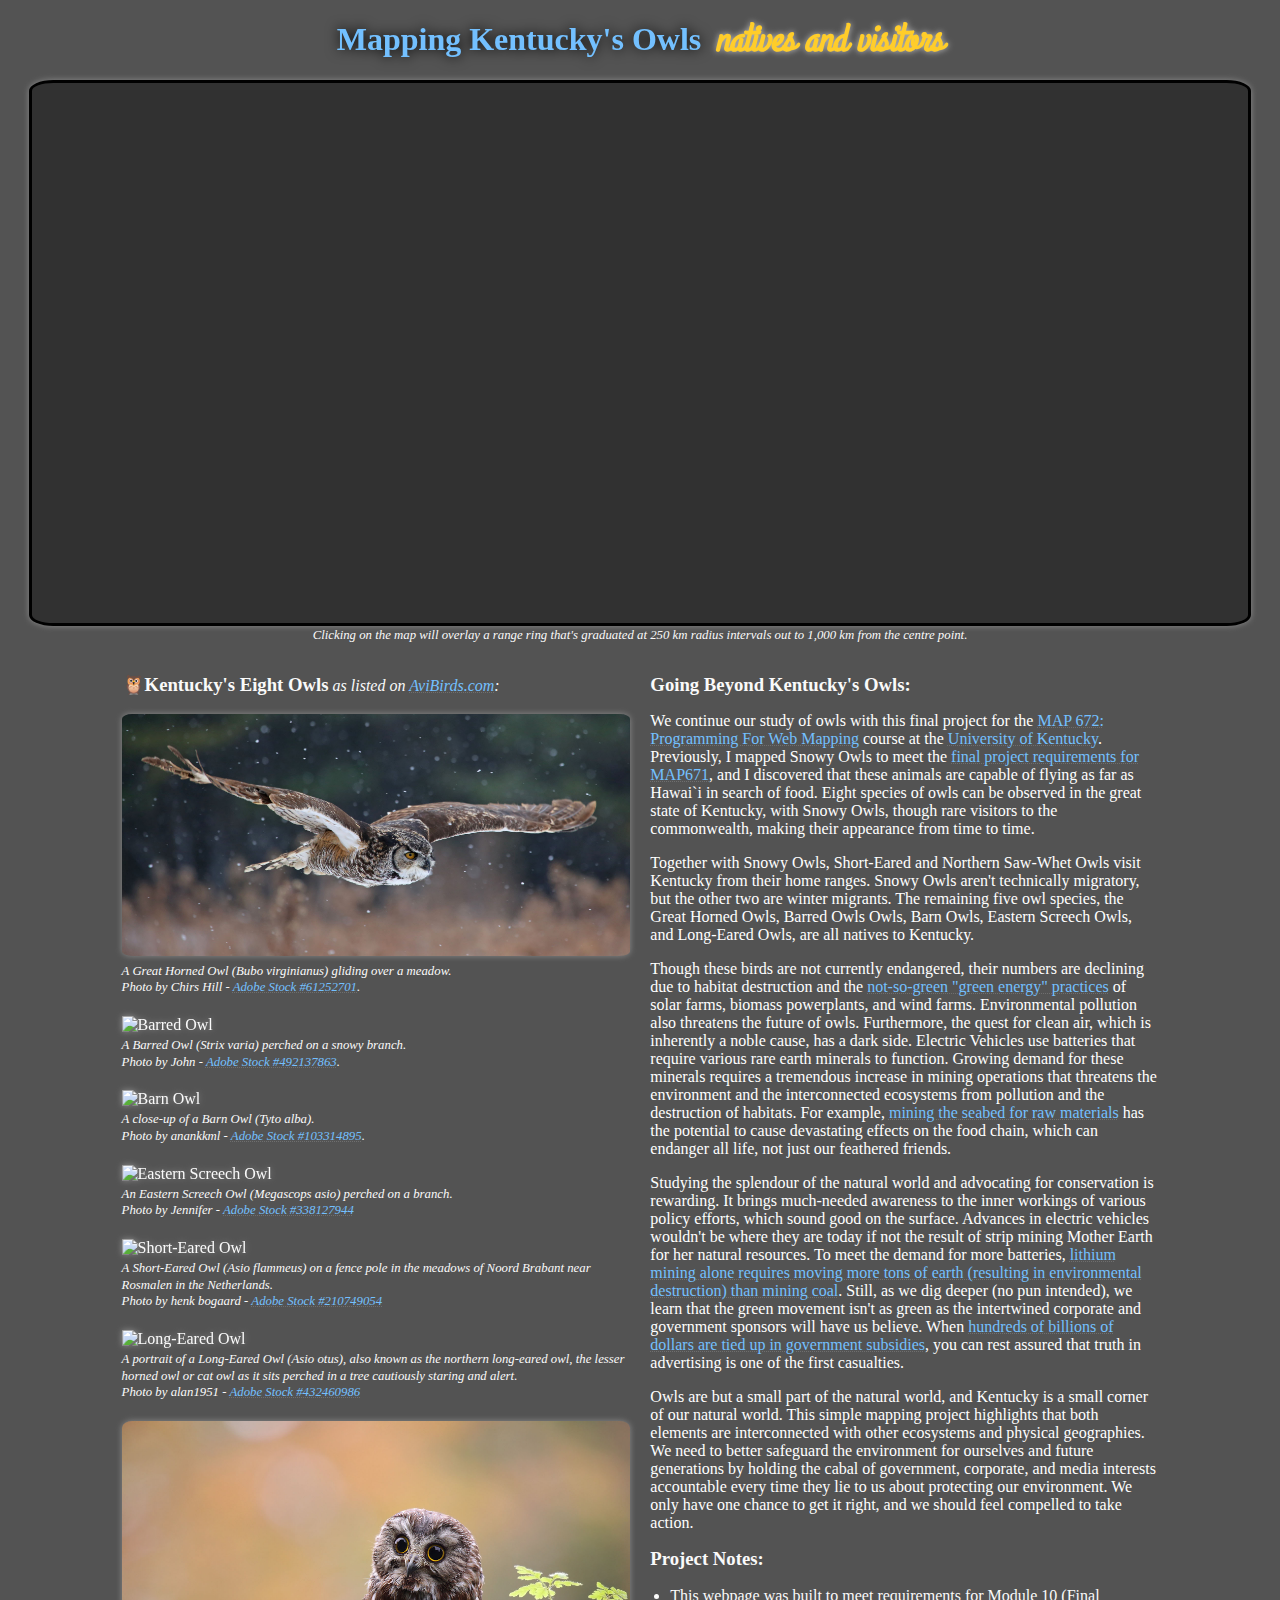
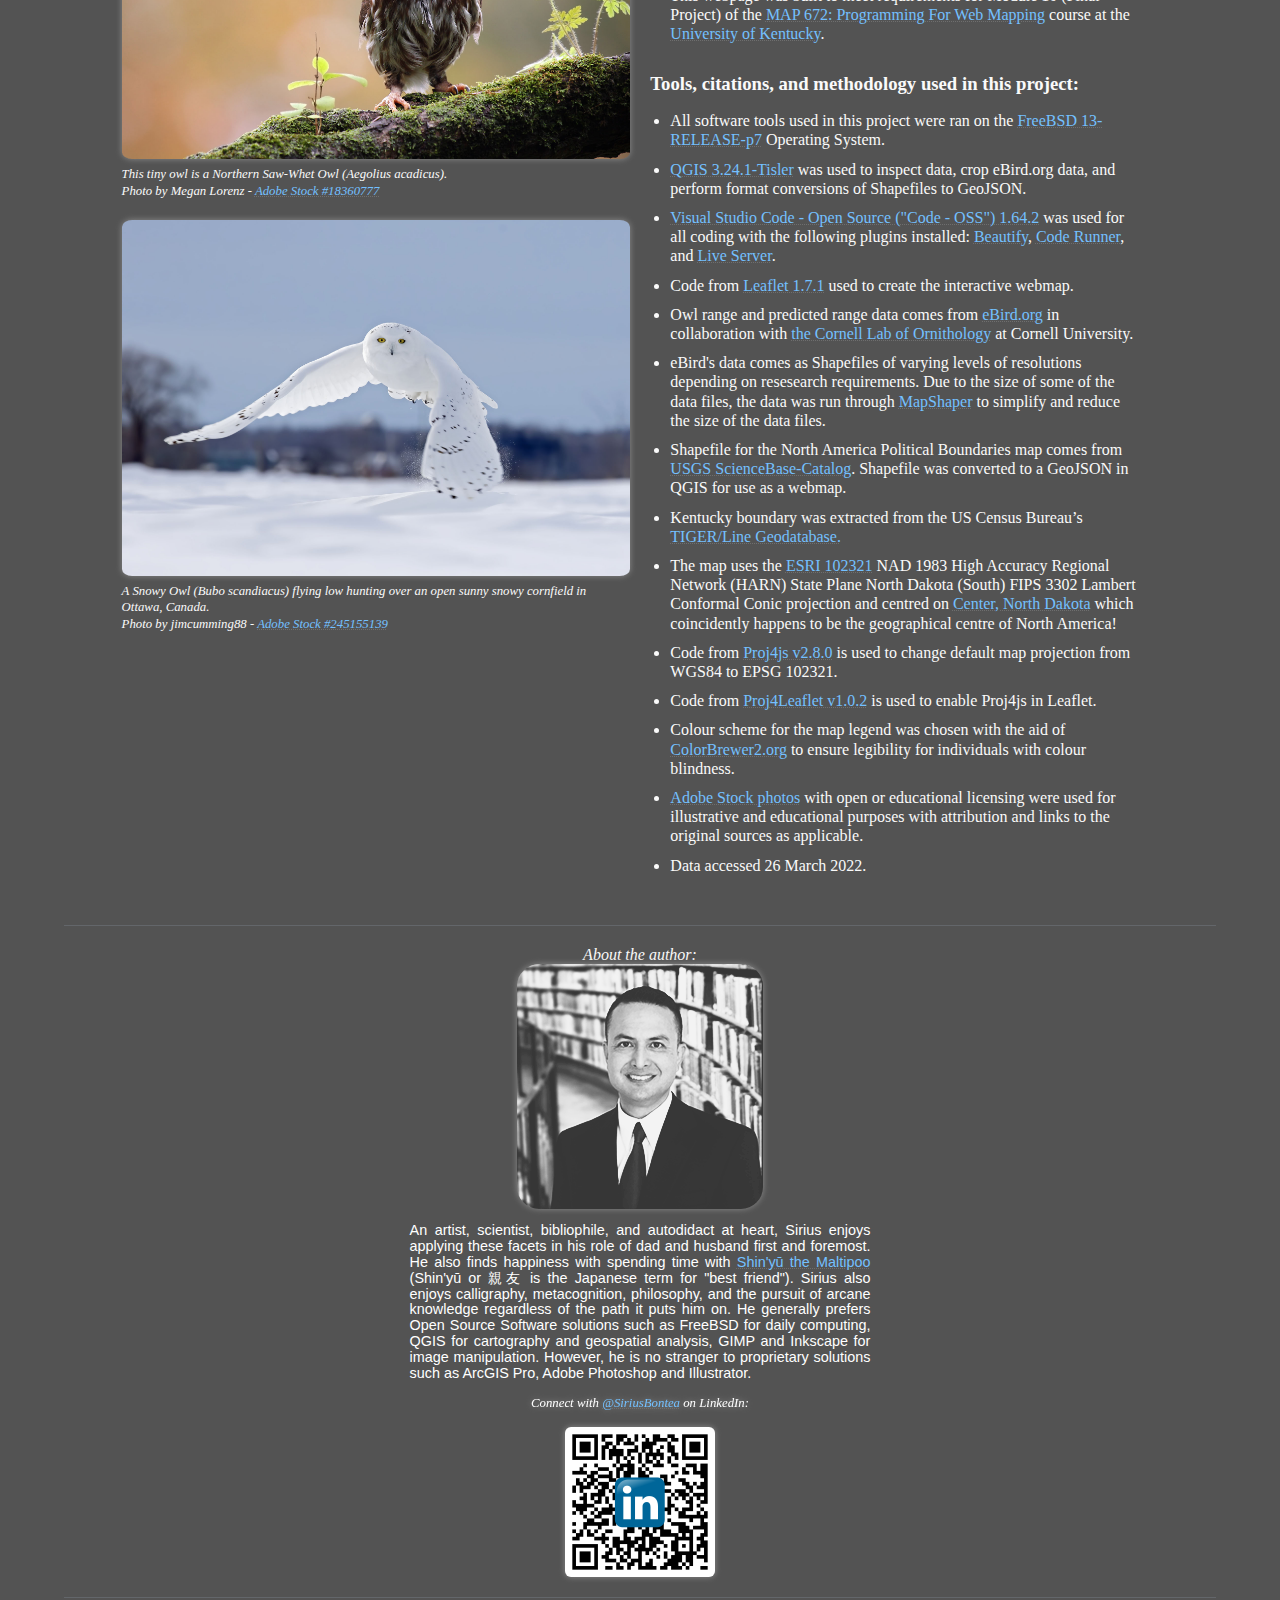
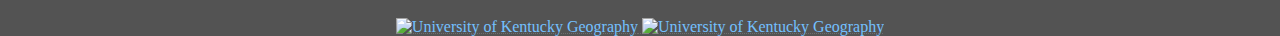
==== index.html @ 5281f0c4 "added photo attribution and captions" ====
<!DOCTYPE html>
<html>

<head>
  <meta charset=utf-8 />
  <title>Mapping Kentucky's Owls</title>
  <meta name='viewport' content='initial-scale=1,maximum-scale=1,user-scalable=no' />
  <link rel='icon' href='https://newmapsplus.github.io/favicon.ico' type='image/x-icon'>
  <link rel="stylesheet" href="https://cdnjs.cloudflare.com/ajax/libs/normalize/8.0.0/normalize.css">
  <!-- Leaflet v1.7.1 style sheet: -->
  <link rel="stylesheet" href="https://unpkg.com/leaflet@1.7.1/dist/leaflet.css"
    integrity="sha512-xodZBNTC5n17Xt2atTPuE1HxjVMSvLVW9ocqUKLsCC5CXdbqCmblAshOMAS6/keqq/sMZMZ19scR4PsZChSR7A=="
    crossorigin="" />
  <!-- Custom fonts: -->
  <link rel="preconnect" href="https://fonts.googleapis.com">
  <link rel="preconnect" href="https://fonts.gstatic.com" crossorigin>
  <link href="https://fonts.googleapis.com/css2?family=Grand+Hotel&display=swap" rel="stylesheet">
  <link href="https://fonts.googleapis.com/css?family=Lato:300,400,700" rel="stylesheet">
  <link rel="stylesheet" href="/css/montserrat.css">
  <!-- CSS for this page: -->
  <link href="site-data/site.css" rel="stylesheet">
  <style>
    /* CSS overrides go in here */
    .leaflet-control-layers {
      width: 170px;
      background: rgb(0, 0, 0);
      opacity: .8;
      text-align: left;
      border-radius: 9%;
    }
  </style>
</head>

<body>

  <header class="center">
    <h1>Mapping Kentucky's Owls</h1>
    <h2>natives and visitors</h2>
  </header>
  <div id='map' class="center"></div><br>
  <div class="center-linkbox">Clicking on the map will overlay a range ring that's graduated at 250 km radius intervals
    out to 1,000 km from the centre point.</div>
  <section>
    <footer>
      <div class="row">
        <div class="first-column">
          <h3>🦉Kentucky's Eight Owls</h3>
          <h4>as listed on <a href="https://avibirds.com/owls-of-kentucky/">AviBirds.com</a>:</h4>
          <br><br>
          <img class="max-image-width" src="images/GreatHornedOwlAdobeStock_61252701.jpeg" title="Great Horned Owl">
          <div class="linkbox">
            A Great Horned Owl (Bubo virginianus) gliding over a meadow. <br>Photo by Chirs Hill - <a href="https://stock.adobe.com/uk/images/gliding-great-horned-owl/61252701">Adobe Stock #61252701</a>.
          </div>
          <img class="max-image-width" src="images/BarredOwlAdobeStock_492137863.jpeg" title="Barred Owl">
          <div class="linkbox">
            A Barred Owl (Strix varia) perched on a snowy branch. <br>Photo by John - <a href="https://stock.adobe.com/uk/images/barred-owl-snowy-perch/492137863">Adobe Stock #492137863</a>.
          </div>
          <img class="max-image-width" src="images/BarnOwlAdobeStock_103314895.jpeg" title="Barn Owl">
          <div class="linkbox">
            A close-up of a Barn Owl (Tyto alba). <br>Photo by anankkml - <a href="https://stock.adobe.com/uk/images/common-barn-owl-tyto-albahead-close-up/103314895">Adobe Stock #103314895</a>.
          </div>
          <img class="max-image-width" src="images/EasternScreechOwlAdobeStock_338127944.jpeg"
            title="Eastern Screech Owl">
          <div class="linkbox">
            An Eastern Screech Owl (Megascops asio) perched on a branch. <br>Photo by Jennifer - <a href="https://stock.adobe.com/uk/images/an-eastern-gray-screech-owl-perched-on-a-branch/338127944">Adobe Stock #338127944</a>
          </div>
          <img class="max-image-width" src="images/ShortEaredOwlAdobeStock_210749054.jpeg" title="Short-Eared Owl">
          <div class="linkbox">
            A Short-Eared Owl (Asio flammeus) on a fence pole in the meadows of Noord Brabant near Rosmalen in the Netherlands. <br>Photo by henk bogaard - <a href="https://stock.adobe.com/uk/images/short-eared-owl-on-a-pole-in-the-meadows-of-noord-brabant-near-rosmalen-in-the-netherlands/210749054">Adobe Stock #210749054</a>
          </div>
          <img class="max-image-width" src="images/LongEaredOwlAdobeStock_432460986.jpeg" title="Long-Eared Owl">
          <div class="linkbox">
            A portrait of a Long-Eared Owl (Asio otus), also known as the northern long-eared owl, the lesser horned owl or cat owl as it sits perched in a tree cautiously staring and alert.<br>Photo by alan1951 - <a href="https://stock.adobe.com/uk/images/a-portrait-of-a-long-eared-owl-asio-otus-also-known-as-the-northern-long-eared-owl-the-lesser-horned-owl-or-cat-owl-as-it-sits-perched-in-a-tree-cautiously-staring-and-alert/432460986">Adobe Stock #432460986</a>
          </div>
          <img class="max-image-width" src="images/NorthernSawWhetOwlAdobeStock_18360777.jpeg"
            title="Northern Saw-Whet Owl">
          <div class="linkbox">
            This tiny owl is a Northern Saw-Whet Owl (Aegolius acadicus). <br>Photo by Megan Lorenz - <a href="https://stock.adobe.com/uk/images/tiny-owl/18360777">Adobe Stock #18360777</a>
          </div>
          <img class="max-image-width" src="images/SnowyOwlAdobeStock_245155139.jpeg" title="Snowy Owl">
          <div class="linkbox">
            A Snowy Owl (Bubo scandiacus) flying low hunting over an open sunny snowy cornfield in Ottawa, Canada. <br>Photo by jimcumming88 - <a href="https://stock.adobe.com/uk/images/snowy-owl-flying-low-hunting-over-an-open-sunny-snowy-cornfield-in-ottawa-canada/245155139">Adobe Stock #245155139</a>
          </div>
        </div>
        <div class="column">
          <h3>Going Beyond Kentucky's Owls:</h3>
          <p>We continue our study of owls with this final project for the <a
              href="https://newmapsplus.github.io/map672/syllabus/">MAP 672: Programming For Web
              Mapping</a>
            course at the
            <a href="https://newmapsplus.as.uky.edu/">University of Kentucky</a>. Previously, I mapped Snowy Owls to
            meet
            the <a href="https://siriusbontea.github.io/snowy-owls/index.html">final project requirements for
              MAP671</a>, and I discovered that these animals are capable of flying as far as Hawai`i in search of
            food. Eight species of owls can be observed in the great state of Kentucky, with Snowy Owls, though rare
            visitors to the commonwealth, making their appearance from time to time.</p>
          <p>Together with Snowy Owls, Short-Eared and Northern Saw-Whet Owls visit Kentucky from their home ranges.
            Snowy Owls aren't technically migratory, but the other two are winter migrants. The remaining five owl
            species, the Great Horned Owls, Barred Owls Owls, Barn Owls, Eastern Screech Owls, and Long-Eared Owls, are
            all natives to Kentucky.</p>
          <p>Though these birds are not currently endangered, their numbers are declining due to habitat destruction and
            the <a href="https://siriusbontea.github.io/electrical-power/index.html">not-so-green "green energy"
              practices</a> of solar farms, biomass
            powerplants, and wind farms. Environmental pollution also threatens the future of owls. Furthermore, the
            quest for clean air, which is inherently a noble cause, has a dark side. Electric Vehicles use batteries
            that require various rare earth minerals to function. Growing demand for these minerals requires a
            tremendous increase in mining operations that threatens the environment and the interconnected ecosystems
            from pollution and the destruction of habitats. For example, <a
              href="https://therevelator.org/ev-batteries-seabed-mining/">mining the seabed for raw materials</a> has
            the potential to cause devastating effects on the food chain, which can endanger all life, not just our
            feathered friends.</p>
          <p>Studying the splendour of the natural world and advocating for conservation is rewarding. It brings
            much-needed awareness to the inner workings of various policy efforts, which sound good on the surface.
            Advances in electric vehicles wouldn't be where they are today if not the result of strip mining Mother
            Earth for her natural resources. To meet the demand for more batteries, <a
              href="https://usa.streetsblog.org/2021/02/09/lithium-mining-and-the-hidden-environmental-costs-of-evs/">lithium
              mining alone requires moving more tons of earth (resulting in environmental destruction) than mining
              coal</a>. Still, as we dig deeper (no pun intended), we learn that the green movement isn't as green as
            the intertwined corporate and government sponsors will have us believe. When <a
              href="https://www.americaspower.org/its-time-to-end-subsidies-for-renewable-energy/">hundreds of billions
              of dollars are tied up in government subsidies</a>, you can rest assured that truth in advertising is one
            of the first casualties.</p>
          <p>Owls are but a small part of the natural world, and Kentucky is a small corner of our natural world. This
            simple mapping project highlights that both elements are interconnected with other ecosystems and physical
            geographies. We need to better safeguard the environment for ourselves and future generations by holding the
            cabal of government, corporate, and media interests accountable every time they lie to us about protecting
            our environment. We only have one chance to get it right, and we should feel compelled to take action.</p>
          <h3>Project Notes:</h3>
          <ul>
            <li>This webpage was built to meet requirements for Module 10 (Final Project) of the <a
                href="https://newmapsplus.github.io/map672/syllabus/">MAP 672: Programming For Web
                Mapping</a>
              course at the
              <a href="https://newmapsplus.as.uky.edu/">University of Kentucky</a>.
            </li>
          </ul>
          <h3>Tools, citations, and methodology used in this project:</h3>
          <ul>

            <li>All software tools used in this project were ran on the <a
                href="https://freebsdfoundation.org/freebsd-project/what-is-freebsd/">FreeBSD
                13-RELEASE-p7</a>
              Operating
              System.
            </li>

            <li><a href="https://www.qgis.org/en/site/forusers/alldownloads.html#freebsd">QGIS 3.24.1-Tisler</a> was
              used
              to inspect data, crop eBird.org data, and perform format conversions of Shapefiles to GeoJSON.</li>

            <li><a href="https://github.com/microsoft/vscodeVisual">Visual Studio Code - Open Source ("Code
                - OSS")
                1.64.2</a> was used for all coding with the following plugins installed: <a
                href="https://beautifier.io/">Beautify</a>, <a
                href="https://github.com/formulahendry/vscode-code-runner">Code
                Runner</a>, and <a href="https://github.com/ritwickdey/vscode-live-server">Live
                Server</a>.
            <li>Code from <a href="https://leafletjs.com/SlavaUkraini/">Leaflet 1.7.1</a> used to create
              the interactive webmap.</li>
            <li>Owl range and predicted range data comes from <a
                href="https://ebird.org/science/status-and-trends/download-data">eBird.org</a> in collaboration with <a
                href="https://www.birds.cornell.edu/home/">the Cornell Lab of Ornithology</a> at Cornell University.
            </li>
            <li>eBird's data comes as Shapefiles of varying levels of resolutions depending on resesearch requirements.
              Due to the size of some of the data files, the data was run through <a
                href="https://mapshaper.org/">MapShaper</a> to simplify and reduce the size of the data files.</li>
            <li>Shapefile for the North America Political Boundaries map comes from <a
                href="https://www.sciencebase.gov/catalog/item/4fb555ebe4b04cb937751db9">USGS ScienceBase-Catalog</a>.
              Shapefile was converted to a GeoJSON in QGIS for use as a webmap.</li>
            <li>Kentucky boundary was extracted from the US Census Bureau’s <a
                href="https://www.census.gov/geographies/mapping-files/time-series/geo/cartographic-boundary.html">TIGER/Line
                Geodatabase.</a></li>
            <li>The map uses the <a href="https://epsg.io/102321">ESRI 102321</a> NAD 1983 High Accuracy Regional
              Network (HARN) State Plane North Dakota (South) FIPS 3302 Lambert Conformal Conic projection and centred
              on <a href="https://en.wikipedia.org/wiki/Center%2C_North_Dakota">Center, North Dakota</a> which
              coincidently happens to be the geographical centre of North America!</li>
            <!-- <li>Code from <a href="http://code.jquery.com/">jQuery 3.6.0</a> is front loaded to enable
            effects in
            Leaflet.
          </li> -->
            <li>Code from <a href="https://cdnjs.com/libraries/proj4js/2.8.0/">Proj4js v2.8.0</a> is used to change
              default map projection from WGS84 to EPSG 102321.</li>
            <li>Code from <a href="https://cdnjs.com/libraries/proj4leaflet/">Proj4Leaflet v1.0.2</a> is used to enable
              Proj4js in Leaflet.</li>
            <li>Colour scheme for the map legend was chosen with the aid of <a
                href="https://colorbrewer2.org/#type=sequential&scheme=YlGnBu&n=7">ColorBrewer2.org</a> to ensure
              legibility for individuals with colour blindness.</li>
            <li><a href="https://stock.adobe.com/uk/search/images?k=owls">Adobe Stock photos</a> with open or educational licensing
              were used for illustrative and educational purposes with attribution and links to the
              original sources as applicable.</li>

            <li>Data accessed 26 March 2022.</li>
        </div>
      </div>
  </section>
  <footer>

    <hr>

    <h4 class="center">About the author:</h4>
    <img id="avatar" class="center" src="site-data/graphics/profile_pic_bw.png">
    <p id="bio">
      An artist, scientist, bibliophile, and autodidact at heart, Sirius enjoys applying these
      facets in his role of dad and husband first and foremost. He also finds happiness with
      spending time with <a>Shin'yū the Maltipoo<span><img src="site-data/graphics/shin-yu.jpg"
            alt="Fluffy Little Dog"></span></a>
      (Shin'yū or 親友 is the Japanese term for "best friend"). Sirius also enjoys calligraphy,
      metacognition, philosophy, and the pursuit of arcane knowledge regardless of the path it
      puts him on. He generally prefers Open Source Software solutions such as FreeBSD for daily
      computing, QGIS for cartography and geospatial analysis, GIMP and Inkscape for image
      manipulation. However, he is no stranger to proprietary solutions such as ArcGIS Pro, Adobe
      Photoshop and Illustrator.
    </p>
    <p id="linkedin"><i>Connect with <a href="https://www.linkedin.com/in/siriusbontea/">@SiriusBontea</a>
        on LinkedIn:</i>
      <br>
    </p>
    <p><a href="https://www.linkedin.com/in/siriusbontea/"><img
          src="site-data/graphics/SiriusBonteaLinkedInQRcode150px.png" alt="Sirius T. Bontea @ LinkedIn" id="linkedin"
          class="center"></a>
    </p>
    </div>

    <hr>
    <section class="center">
      <a href="https://newmapsplus.github.io">
        <img src="https://newmapsplus.github.io/assets/graphics/logo-2018-nmp-75px-h-gray.png"
          alt="University of Kentucky Geography" class="image-glow">
      </a>

      <a href="https://uky-gis.github.io">
        <img src="https://newmapsplus.github.io/assets/graphics/logo-2018-geography-75px-h.png" class="image-glow"
          alt="University of Kentucky Geography">
      </a>
    </section>
  </footer>

  <!-- Load scripts using Subresource Integrity (SRI) is a security feature 
      that enables browsers to verify that resources they fetch (from a CDN) 
      are delivered without unexpected manipulation. -->
  <!-- Leaflet v1.7.1 script from https://leafletjs.com/ - Make sure this is placed this AFTER Leaflet's CSS -->
  <script src="https://unpkg.com/leaflet@1.7.1/dist/leaflet.js"
    integrity="sha512-XQoYMqMTK8LvdxXYG3nZ448hOEQiglfqkJs1NOQV44cWnUrBc8PkAOcXy20w0vlaXaVUearIOBhiXZ5V3ynxwA=="
    crossorigin=""></script>
  <!-- jQuery v3.6.0 script from https://jquery.com/ -->
  <!-- <script src="https://code.jquery.com/jquery-3.6.0.min.js"
    integrity="sha256-/xUj+3OJU5yExlq6GSYGSHk7tPXikynS7ogEvDej/m4=" crossorigin="anonymous"></script> -->
  <!-- Simple Statistics v7.7.5 script from https://simplestatistics.org/ -->
  <script src="https://unpkg.com/simple-statistics@7.7.5/dist/simple-statistics.min.js"></script>
  <!-- Proj4js v2.8.0 script from https://cdnjs.com/libraries/proj4js/2.8.0 -->
  <script src="https://cdnjs.cloudflare.com/ajax/libs/proj4js/2.8.0/proj4.js"
    integrity="sha512-ha3Is9IgbEyIInSb+4S6IlEwpimz00N5J/dVLQFKhePkZ/HywIbxLeEu5w+hRjVBpbujTogNyT311tluwemy9w=="
    crossorigin="anonymous" referrerpolicy="no-referrer"></script>
  <!-- Proj4Leaflet v1.0.2 script from https://cdnjs.com/libraries/proj4leaflet -->
  <script src="https://cdnjs.cloudflare.com/ajax/libs/proj4leaflet/1.0.2/proj4leaflet.min.js"
    integrity="sha512-GsAYl1wxzWW6azVpXkhyYfjMb2LbaOnlrqWMBdAk9xDcilinFvGMN+48Ajp/10u/9lcnh8YyS2CYNgung7ewHg=="
    crossorigin="anonymous" referrerpolicy="no-referrer"></script>
  <!-- Initial setup of basemap -->
  <script src="site-data/map.js"></script>
  <!-- Bird Data Files -->
  <script src="data/GreatHornedOwlRange.js"></script>
  <script src="data/BarredOwlRange.js"></script>
  <script src="data/BarnOwlRange.js"></script>
  <script src="data/EasternScreechOwlRange.js"></script>
  <script src="data/ShortEaredOwlRange.js"></script>
  <script src="data/LongEaredOwlRange.js"></script>
  <script src="data/NorthernSawWhetOwlRange.js"></script>
  <script src="data/SnowyOwlRange.js"></script>
  <!-- Maps and Map functions -->
  <script src="data/KentuckyOwlsMap.js"></script>
  <script src="data/RangeOverlay.js"></script>

</body>

</html>
---- site-data/site.css ----
body {
  margin: 0;
  padding: 0;
  background: rgb(83, 83, 83);
  font-family: "Montserrat";
  font-size: 100%;
  font-weight: 300;
  color: rgb(250, 250, 250);
}

header,
footer,
section {
  /* padding: 6px 10%; */
  margin: 0 auto;
  width: 90%
}

h1 {
  display: inline-block;
  margin-right: auto 30px auto auto;
  color: #73c0ff;
  font-weight: 700;
  filter: drop-shadow(0rem 0rem .4rem #000000);
}

h2 {
  display: inline-block;
  margin: auto auto auto 10px;
  color: #ffcd2a;
  font-family: 'Grand Hotel', cursive;
  font-style: italic;
  font-size: 2.5em;
  filter: drop-shadow(0rem 0rem .2rem #c0c0c0);
}

h3 {
  display: inline-block;
  margin: auto;
  font-weight: 700;
}

h4 {
  display: inline-block;
  margin: auto;
  font-style: italic;
  font-weight: 500;
}

p {
  font-size: 1em;
  color: #ffffff;
}

a {
  color: #73c0ff;
  text-decoration: .1px underline dotted #6e6e6e;
}

a:hover {
  text-decoration: underline;
  color: #ffee00;
  filter: drop-shadow(0rem 0rem .4rem #ffffff);
}

ul {
  padding: 6px 10%;
  /* width: 80%; */
}

.rounded-image {
  width: auto;
  align-content: center;
  border-radius: 3%;
  filter: drop-shadow(0rem 0rem .2rem #8b8b8b);
}

#map {
  background: rgb(49, 49, 49);
  width: 95%;
  height: 60vh;
  margin: none;
  border-radius: 2%;
  border: 3px solid #000000;
  filter: drop-shadow(0rem 0rem .2rem #8b8b8b);

}

.legend {
  padding: 6px 8px;
  background: rgba(44, 44, 44, 0.4);
  box-shadow: 0 0 15px rgba(0, 0, 0, 0.2);
  border-radius: 8px;
  color: rgb(0, 0, 0);
}

.legend h3 {
  font-size: 1.2em;
  font-weight: bold;
  color: #001e36;
  margin: 0 0 10px 0;
}

.legend span {
  width: 20px;
  height: 20px;
  float: left;
  margin: 0 10px 4px 0;
}

.legend label {
  font-family: 'Prompt', sans-serif;
  font-size: 1em;
  font-weight: 600;
  filter: drop-shadow(0rem 0rem .4rem #ffffff);
}

.legend label:after {
  content: '';
  display: block;
  clear: both;
}


.leaflet-tooltip {
  font-family: 'Lato';
  color: #ffff52;
  border: none;
  font-size: 1.5em;
  border-radius: 20px;
  background-color: rgba(0, 61, 85, 0.308);
  filter: drop-shadow(0rem 0rem .1rem #000000);
  text-shadow: rgb(0, 0, 0) 0rem 0rem 2px;
}

.leaflet-tooltip-left:before {
  right: 0;
  margin-right: -13px;
  border-right-color: transparent;
  border-left-color: #ffee00;
  background: transparent;
  box-shadow: none;
}

.leaflet-tooltip-right:before {
  left: 0;
  margin-left: -13px;
  border-left-color: transparent;
  border-right-color: #ffee00;
  background: transparent;
  box-shadow: none;
}

.translucent-popup .leaflet-popup-content-wrapper {
  font-family: "Montserrat";
  color: #ffff52;
  padding: none;
  margin: none;
  font-size: 1.2em;
  border-radius: 20px;
  background-color: rgba(0, 61, 85, 0.308);
  filter: drop-shadow(0rem 0rem .1rem #000000);
  text-shadow: rgb(0, 0, 0) 0rem 0rem 2px;
}

.translucent-popup .leaflet-popup-tip {
  background: #ffee00a2;
  border: none;
  box-shadow: none;
}

ul {
  padding: 0px 20px 4px 20px;
  font-size: 1em;
  line-height: 1.2em;
}

li {
  margin: 10px 0
}

hr {
  margin: 20px 0;
  border: 0;
  height: 1px;
  background: #63666a;

}

#avatar {
  border-radius: 9%;
  font-size: .8em;
  filter: drop-shadow(0rem 0rem .2rem #8b8b8b);
}

#bio {
  font-size: 0.9em;
  font-family: "Montserrat", sans-serif;
  margin-left: 30%;
  margin-right: 30%;
  text-align: justify;
  align-items: center;
  align-content: center;
  line-height: 1.1em;

}

#bio img {
  display: none;
}

#bio a:hover img {
  display: block;
  position: fixed;
  bottom: 50px;
  left: 100px;
  width: 200px;
  height: 200px;
  z-index: 800;
  border-radius: 100%;
}

#linkedin {
  display: block;
  margin-left: auto;
  margin-right: auto;
  border-radius: 4%;
  width: auto;
  font-size: .8em;
  text-align: center;
  filter: drop-shadow(0rem 0rem .2rem #8b8b8b);
}

.center {
  display: block;
  margin-left: auto;
  margin-right: auto;
  text-align: center;
  width: auto;
}


.linkbox {
  margin: 3px 0 20px 0;
  display: block;
  font-style: italic;
  font-size: 0.8em;
  font-weight: 300;
  line-height: 1.3em;
}

.center-linkbox {
  display: block;
  margin-left: 50%;
  margin-right: 50%;
  width: auto;
  align-items: center;
  align-content: center;
  text-align: center;
  margin: -17px 0 30px 0;
  font-style: italic;
  font-size: 0.8em;
  font-weight: 300;
  line-height: 1.3em;
}

.max-image-width {
  width: 100%;
  border-radius: 2%;
  filter: drop-shadow(0rem 0rem .2rem #8b8b8b);
}

/* Use float property to make two-column layout */
.first-column {
  float: left;
  width: 49%;
  padding-right: 2%;
}

.column {
  float: left;
  width: 49%;
}

/* Clear floats after the columns */
.row::after {
  content: "";
  display: block;
  clear: both;
}

/* When browser is 900px wide or less */
@media screen and (max-width: 900px) {

  .first-column,
  .second-column {
      width: 100%;
  }
}
.legend {
  padding: 6px 8px;
  background: rgba(209, 208, 208, 0.4);
  box-shadow: 0 0 15px rgba(0, 0, 0, 0.2);
  border-radius: 8px;
  color: rgb(0, 0, 0);
}

#info-button {
  padding: 6px 8px;
  background: rgba(209, 208, 208, 0.4);
  box-shadow: 0 0 15px rgba(0, 0, 0, 0.2);
  border-radius: 8px;
  color: rgb(0, 0, 0);
  padding: 8px 5px;
  font-size: 0.9em;
  font-weight: bolder;
  /* Position is fixed next to the zoom bar */
  position: fixed;
  top: 15%;
  right: 5%;
  /* Draw it on top of all elements */
  z-index: 9999;
  /* Cursor change on hover -- doesn't work on touch screensn */
  cursor: pointer;
}


/* This section below controls the style for the info section on the bottom */
#footer {
  width: 100%;
  background: rgba(107, 107, 107, 0.8);
  color: rgba(20, 20, 20, 0.8);
  box-shadow: 0 0 15px rgba(0, 0, 0, 0.2);
  height: 0px;
  padding: 0px;
  /* display below the button to allow clicking if overlay covers screen */
  z-index: 9000;
  position: absolute;
  /* 
Hide the footer be default. This should not contain too much information. Like to a new page for extended content.
*/
  bottom: -10px;
  /* If too much is included, enable scroll */
  overflow: scroll;
}

#footer div {
  padding: 10px;
}

#footer h1 {
  font-size: 1.3em;
  margin: 0 0 5px 0;
}

.footer-img {
  float: right;
  height: 10vh;
  margin: 10px;
}
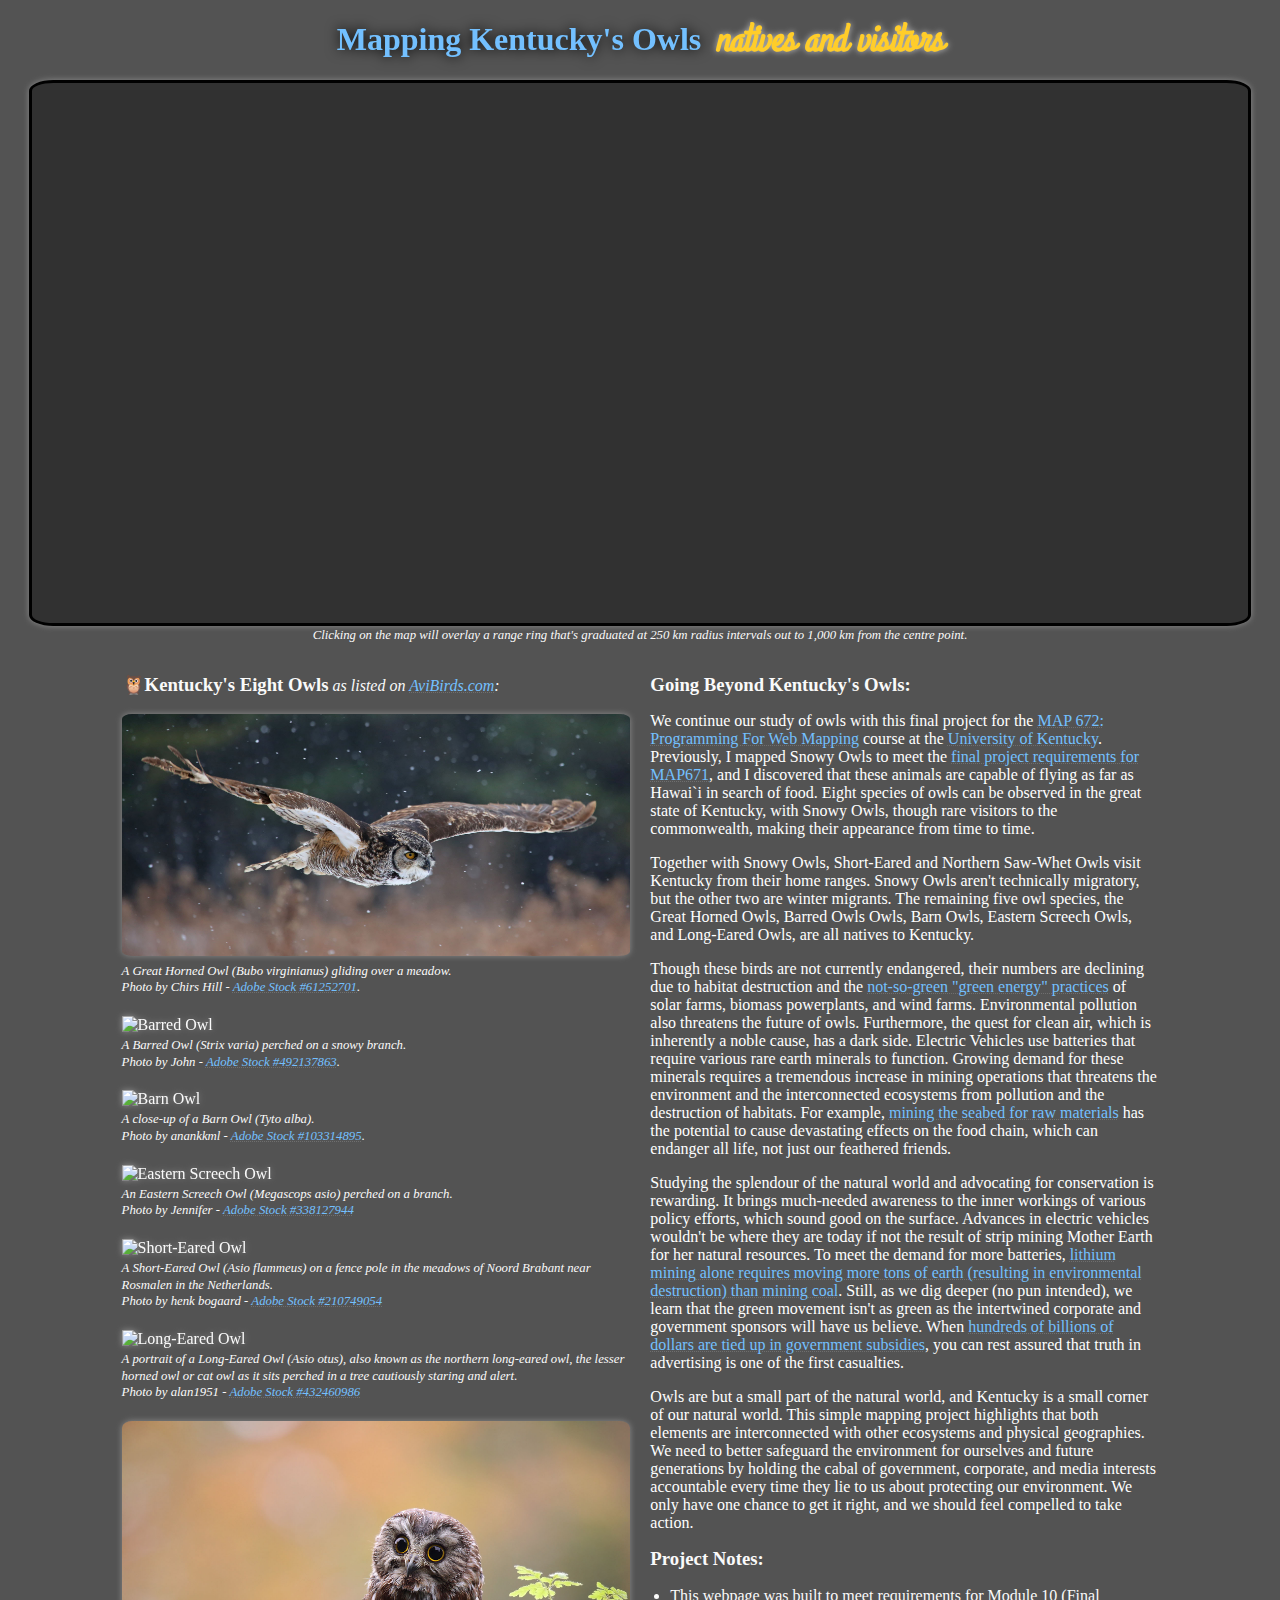
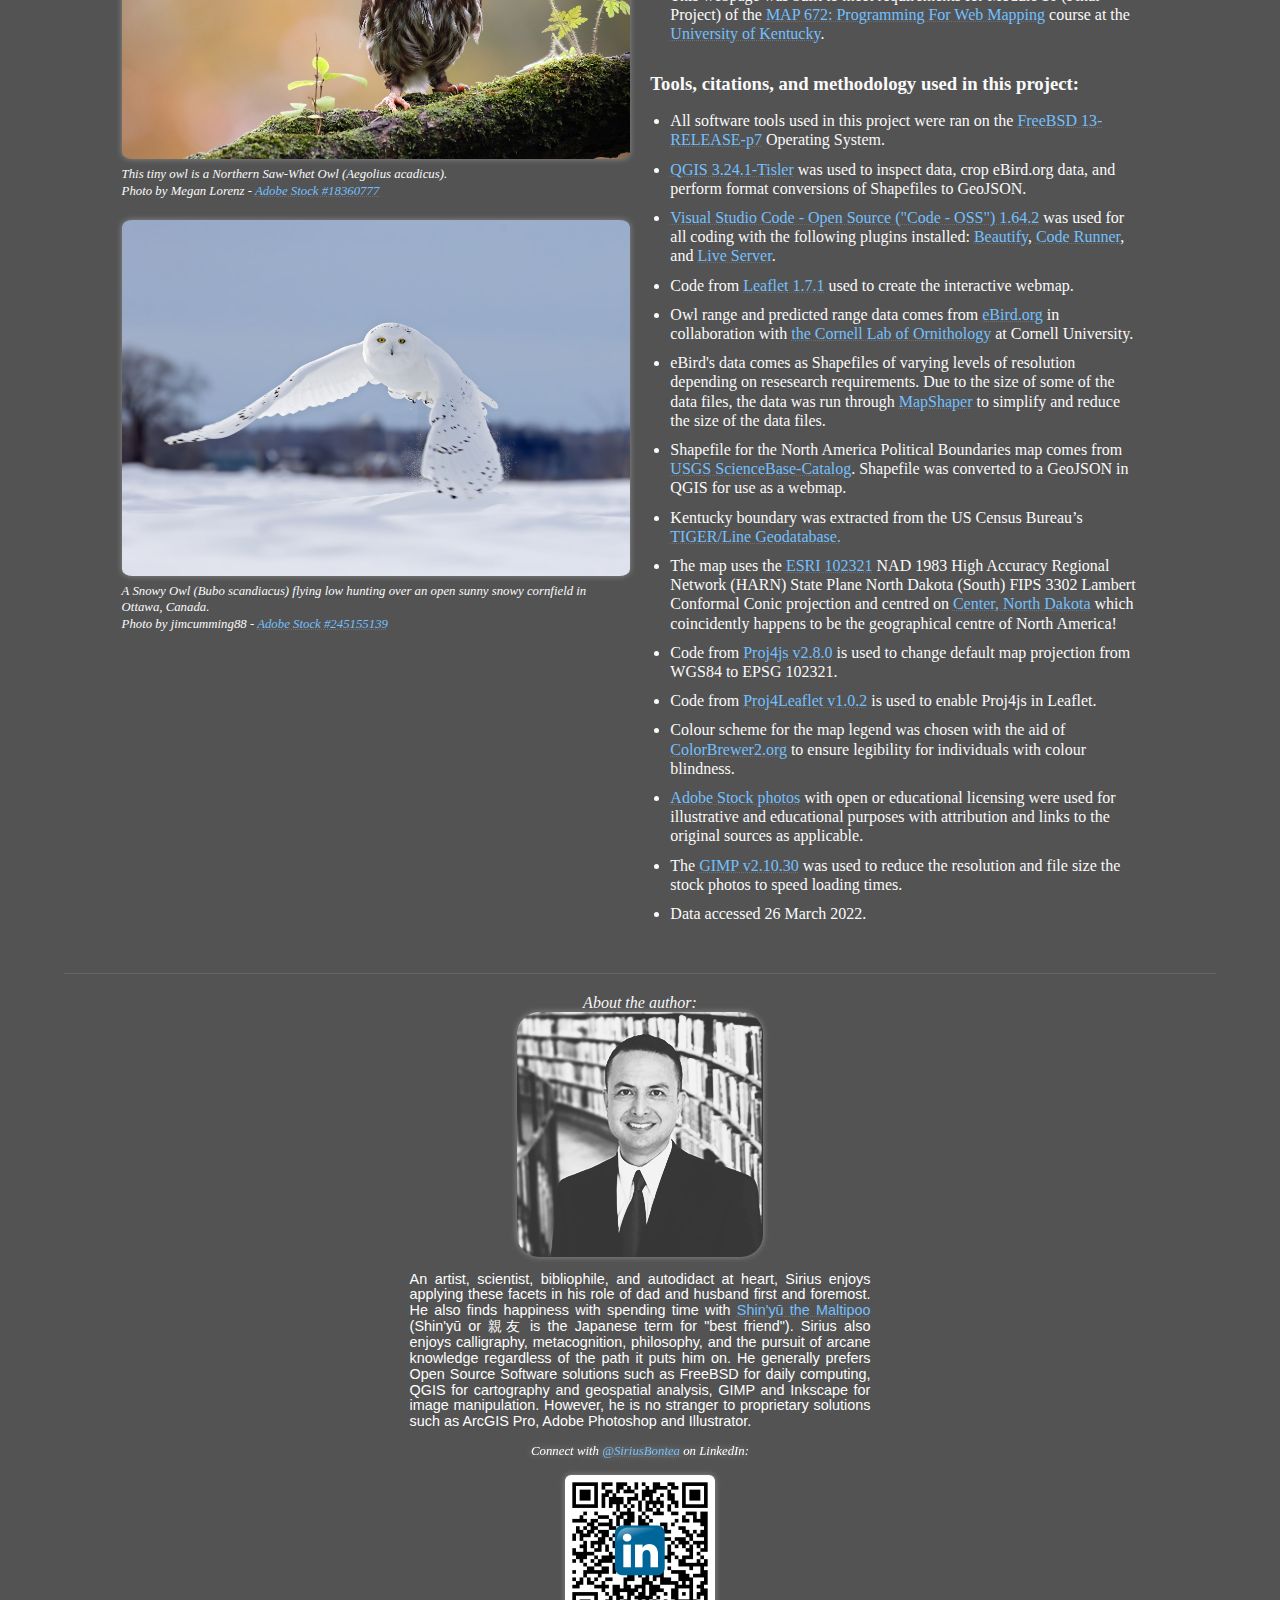
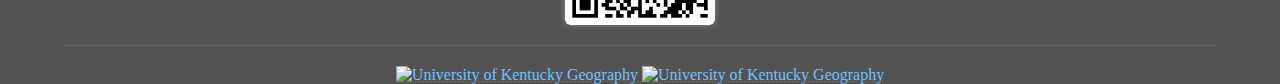
==== commit c9e7716e: "added GIMP citation" ====
--- a/index.html
+++ b/index.html
@@ -49,37 +49,53 @@
           <br><br>
           <img class="max-image-width" src="images/GreatHornedOwlAdobeStock_61252701.jpeg" title="Great Horned Owl">
           <div class="linkbox">
-            A Great Horned Owl (Bubo virginianus) gliding over a meadow. <br>Photo by Chirs Hill - <a href="https://stock.adobe.com/uk/images/gliding-great-horned-owl/61252701">Adobe Stock #61252701</a>.
+            A Great Horned Owl (Bubo virginianus) gliding over a meadow. <br>Photo by Chirs Hill - <a
+              href="https://stock.adobe.com/uk/images/gliding-great-horned-owl/61252701">Adobe Stock #61252701</a>.
           </div>
           <img class="max-image-width" src="images/BarredOwlAdobeStock_492137863.jpeg" title="Barred Owl">
           <div class="linkbox">
-            A Barred Owl (Strix varia) perched on a snowy branch. <br>Photo by John - <a href="https://stock.adobe.com/uk/images/barred-owl-snowy-perch/492137863">Adobe Stock #492137863</a>.
+            A Barred Owl (Strix varia) perched on a snowy branch. <br>Photo by John - <a
+              href="https://stock.adobe.com/uk/images/barred-owl-snowy-perch/492137863">Adobe Stock #492137863</a>.
           </div>
           <img class="max-image-width" src="images/BarnOwlAdobeStock_103314895.jpeg" title="Barn Owl">
           <div class="linkbox">
-            A close-up of a Barn Owl (Tyto alba). <br>Photo by anankkml - <a href="https://stock.adobe.com/uk/images/common-barn-owl-tyto-albahead-close-up/103314895">Adobe Stock #103314895</a>.
+            A close-up of a Barn Owl (Tyto alba). <br>Photo by anankkml - <a
+              href="https://stock.adobe.com/uk/images/common-barn-owl-tyto-albahead-close-up/103314895">Adobe Stock
+              #103314895</a>.
           </div>
           <img class="max-image-width" src="images/EasternScreechOwlAdobeStock_338127944.jpeg"
             title="Eastern Screech Owl">
           <div class="linkbox">
-            An Eastern Screech Owl (Megascops asio) perched on a branch. <br>Photo by Jennifer - <a href="https://stock.adobe.com/uk/images/an-eastern-gray-screech-owl-perched-on-a-branch/338127944">Adobe Stock #338127944</a>
+            An Eastern Screech Owl (Megascops asio) perched on a branch. <br>Photo by Jennifer - <a
+              href="https://stock.adobe.com/uk/images/an-eastern-gray-screech-owl-perched-on-a-branch/338127944">Adobe
+              Stock #338127944</a>
           </div>
           <img class="max-image-width" src="images/ShortEaredOwlAdobeStock_210749054.jpeg" title="Short-Eared Owl">
           <div class="linkbox">
-            A Short-Eared Owl (Asio flammeus) on a fence pole in the meadows of Noord Brabant near Rosmalen in the Netherlands. <br>Photo by henk bogaard - <a href="https://stock.adobe.com/uk/images/short-eared-owl-on-a-pole-in-the-meadows-of-noord-brabant-near-rosmalen-in-the-netherlands/210749054">Adobe Stock #210749054</a>
+            A Short-Eared Owl (Asio flammeus) on a fence pole in the meadows of Noord Brabant near Rosmalen in the
+            Netherlands. <br>Photo by henk bogaard - <a
+              href="https://stock.adobe.com/uk/images/short-eared-owl-on-a-pole-in-the-meadows-of-noord-brabant-near-rosmalen-in-the-netherlands/210749054">Adobe
+              Stock #210749054</a>
           </div>
           <img class="max-image-width" src="images/LongEaredOwlAdobeStock_432460986.jpeg" title="Long-Eared Owl">
           <div class="linkbox">
-            A portrait of a Long-Eared Owl (Asio otus), also known as the northern long-eared owl, the lesser horned owl or cat owl as it sits perched in a tree cautiously staring and alert.<br>Photo by alan1951 - <a href="https://stock.adobe.com/uk/images/a-portrait-of-a-long-eared-owl-asio-otus-also-known-as-the-northern-long-eared-owl-the-lesser-horned-owl-or-cat-owl-as-it-sits-perched-in-a-tree-cautiously-staring-and-alert/432460986">Adobe Stock #432460986</a>
+            A portrait of a Long-Eared Owl (Asio otus), also known as the northern long-eared owl, the lesser horned owl
+            or cat owl as it sits perched in a tree cautiously staring and alert.<br>Photo by alan1951 - <a
+              href="https://stock.adobe.com/uk/images/a-portrait-of-a-long-eared-owl-asio-otus-also-known-as-the-northern-long-eared-owl-the-lesser-horned-owl-or-cat-owl-as-it-sits-perched-in-a-tree-cautiously-staring-and-alert/432460986">Adobe
+              Stock #432460986</a>
           </div>
           <img class="max-image-width" src="images/NorthernSawWhetOwlAdobeStock_18360777.jpeg"
             title="Northern Saw-Whet Owl">
           <div class="linkbox">
-            This tiny owl is a Northern Saw-Whet Owl (Aegolius acadicus). <br>Photo by Megan Lorenz - <a href="https://stock.adobe.com/uk/images/tiny-owl/18360777">Adobe Stock #18360777</a>
+            This tiny owl is a Northern Saw-Whet Owl (Aegolius acadicus). <br>Photo by Megan Lorenz - <a
+              href="https://stock.adobe.com/uk/images/tiny-owl/18360777">Adobe Stock #18360777</a>
           </div>
           <img class="max-image-width" src="images/SnowyOwlAdobeStock_245155139.jpeg" title="Snowy Owl">
           <div class="linkbox">
-            A Snowy Owl (Bubo scandiacus) flying low hunting over an open sunny snowy cornfield in Ottawa, Canada. <br>Photo by jimcumming88 - <a href="https://stock.adobe.com/uk/images/snowy-owl-flying-low-hunting-over-an-open-sunny-snowy-cornfield-in-ottawa-canada/245155139">Adobe Stock #245155139</a>
+            A Snowy Owl (Bubo scandiacus) flying low hunting over an open sunny snowy cornfield in Ottawa, Canada.
+            <br>Photo by jimcumming88 - <a
+              href="https://stock.adobe.com/uk/images/snowy-owl-flying-low-hunting-over-an-open-sunny-snowy-cornfield-in-ottawa-canada/245155139">Adobe
+              Stock #245155139</a>
           </div>
         </div>
         <div class="column">
@@ -161,7 +177,7 @@
                 href="https://ebird.org/science/status-and-trends/download-data">eBird.org</a> in collaboration with <a
                 href="https://www.birds.cornell.edu/home/">the Cornell Lab of Ornithology</a> at Cornell University.
             </li>
-            <li>eBird's data comes as Shapefiles of varying levels of resolutions depending on resesearch requirements.
+            <li>eBird's data comes as Shapefiles of varying levels of resolution depending on resesearch requirements.
               Due to the size of some of the data files, the data was run through <a
                 href="https://mapshaper.org/">MapShaper</a> to simplify and reduce the size of the data files.</li>
             <li>Shapefile for the North America Political Boundaries map comes from <a
@@ -174,9 +190,7 @@
               Network (HARN) State Plane North Dakota (South) FIPS 3302 Lambert Conformal Conic projection and centred
               on <a href="https://en.wikipedia.org/wiki/Center%2C_North_Dakota">Center, North Dakota</a> which
               coincidently happens to be the geographical centre of North America!</li>
-            <!-- <li>Code from <a href="http://code.jquery.com/">jQuery 3.6.0</a> is front loaded to enable
-            effects in
-            Leaflet.
+            <!-- <li>Code from <a href="http://code.jquery.com/">jQuery 3.6.0</a> is front loaded to enable effects in Leaflet.
           </li> -->
             <li>Code from <a href="https://cdnjs.com/libraries/proj4js/2.8.0/">Proj4js v2.8.0</a> is used to change
               default map projection from WGS84 to EPSG 102321.</li>
@@ -185,9 +199,12 @@
             <li>Colour scheme for the map legend was chosen with the aid of <a
                 href="https://colorbrewer2.org/#type=sequential&scheme=YlGnBu&n=7">ColorBrewer2.org</a> to ensure
               legibility for individuals with colour blindness.</li>
-            <li><a href="https://stock.adobe.com/uk/search/images?k=owls">Adobe Stock photos</a> with open or educational licensing
+            <li><a href="https://stock.adobe.com/uk/search/images?k=owls">Adobe Stock photos</a> with open or
+              educational licensing
               were used for illustrative and educational purposes with attribution and links to the
               original sources as applicable.</li>
+            <li>The <a href="https://www.gimp.org/">GIMP v2.10.30</a> was used to reduce the resolution and file size
+              the stock photos to speed loading times.</li>
 
             <li>Data accessed 26 March 2022.</li>
         </div>
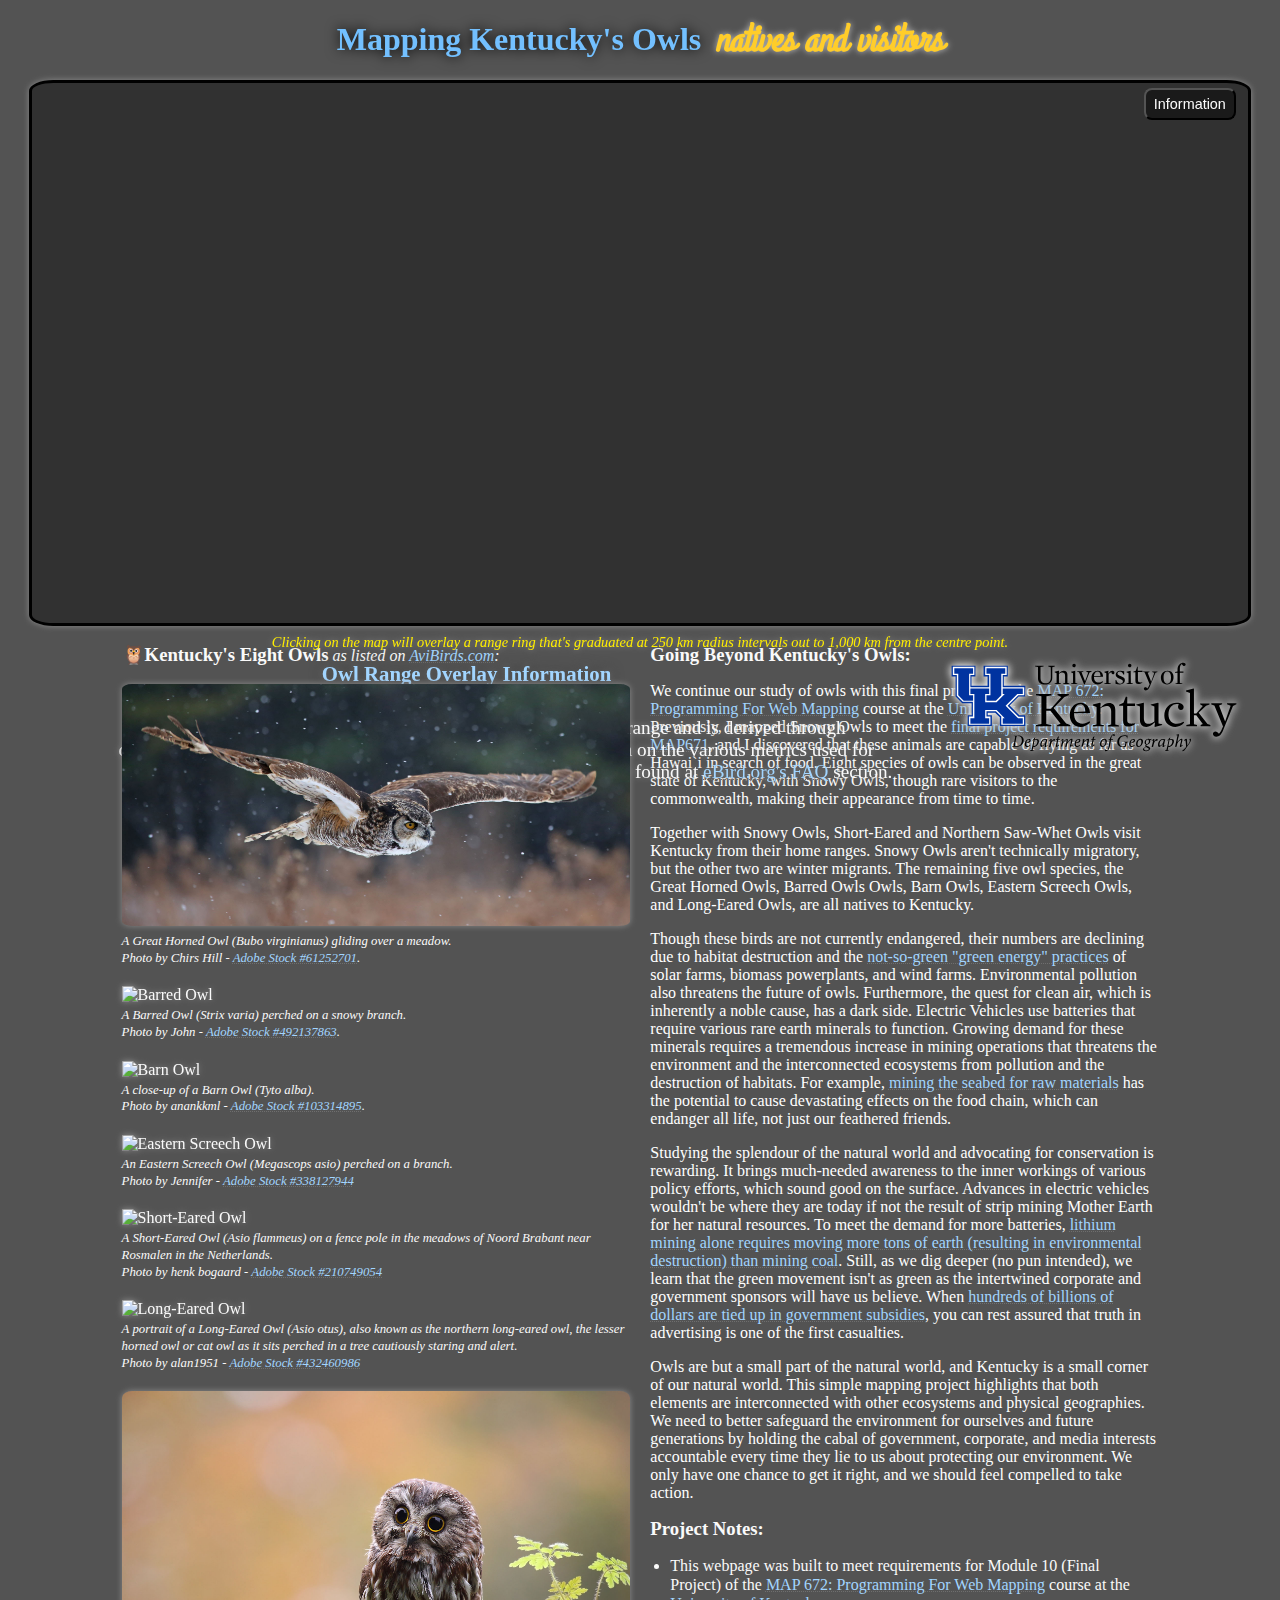
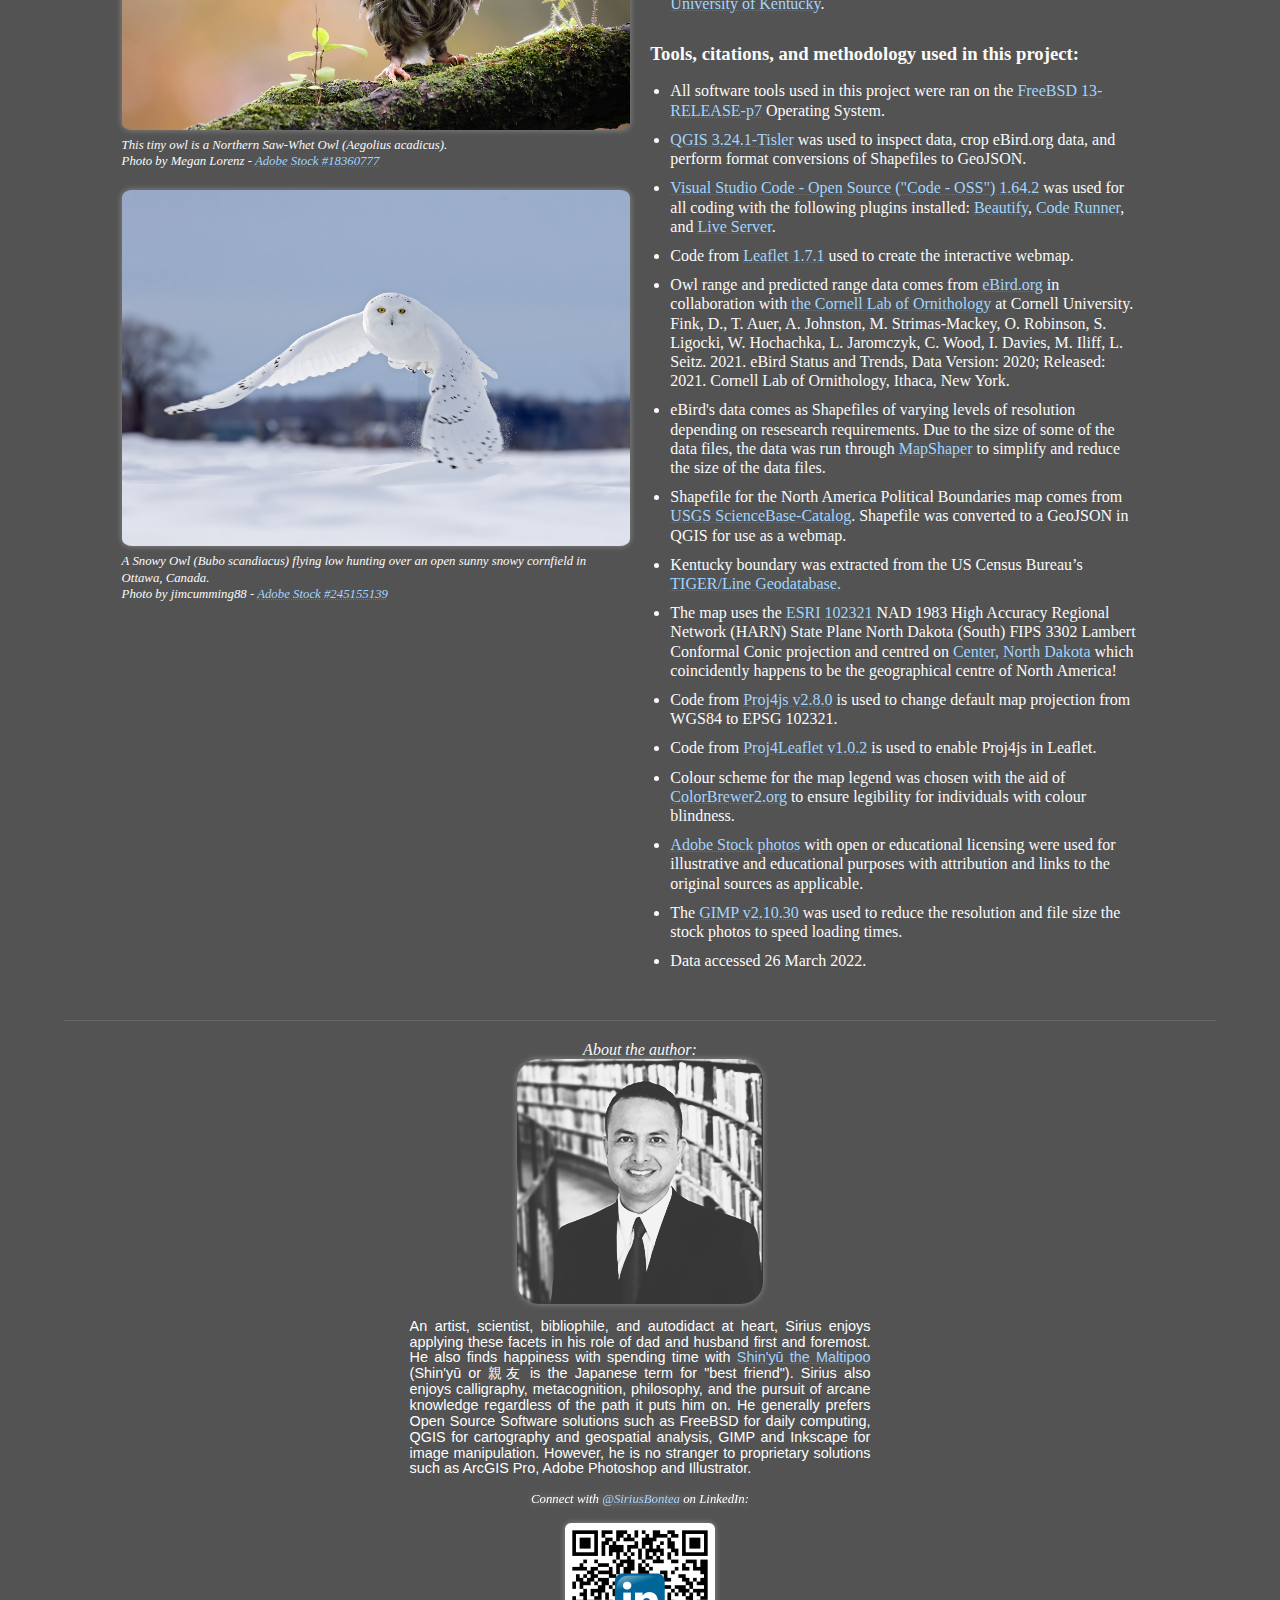
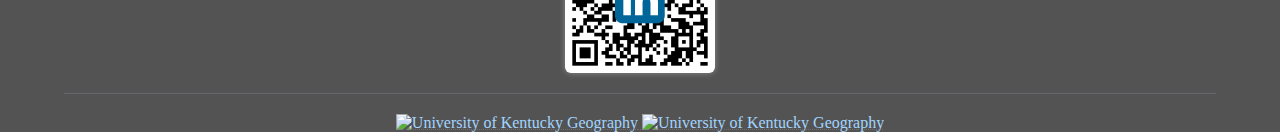
==== commit 094c7304: "added info button to map" ====
--- a/index.html
+++ b/index.html
@@ -37,9 +37,19 @@
     <h1>Mapping Kentucky's Owls</h1>
     <h2>natives and visitors</h2>
   </header>
-  <div id='map' class="center"></div><br>
-  <div class="center-linkbox">Clicking on the map will overlay a range ring that's graduated at 250 km radius intervals
-    out to 1,000 km from the centre point.</div>
+  <div id='map' class="center">
+    <!-- this embeds and anchors the info button in the map <div> element -->
+    <button id="info-button" onclick="myInfo()">Information</button>
+    <div id='footer'>
+        <span class="center-linkbox">Clicking on the map will overlay a range ring that's graduated at 250 km radius intervals out to 1,000 km from the centre point.</span>
+        <div><img src="site-data/graphics/University_of_Kentucky_logo.svg" class="footer-img">
+        <h1 class="center">Owl Range Overlay Information</h1>
+        <p>The overlays for the eight species of owls depict the observed range and is derived through observational data and statistical modeling. A detailed explaination on the various metrics used for data calculations can be found at <a href="https://ebird.org/science/status-and-trends/faq">eBird.org's FAQ</a> section.</p>
+        
+      </div>
+    </div>
+  </div><br>
+ 
   <section>
     <footer>
       <div class="row">
@@ -175,7 +185,10 @@
               the interactive webmap.</li>
             <li>Owl range and predicted range data comes from <a
                 href="https://ebird.org/science/status-and-trends/download-data">eBird.org</a> in collaboration with <a
-                href="https://www.birds.cornell.edu/home/">the Cornell Lab of Ornithology</a> at Cornell University.
+                href="https://www.birds.cornell.edu/home/">the Cornell Lab of Ornithology</a> at Cornell
+              University.<br>Fink, D., T. Auer, A. Johnston, M. Strimas-Mackey, O. Robinson, S. Ligocki, W. Hochachka,
+              L. Jaromczyk, C. Wood, I. Davies, M. Iliff, L. Seitz. 2021. eBird Status and Trends, Data Version: 2020;
+              Released: 2021. Cornell Lab of Ornithology, Ithaca, New York.
             </li>
             <li>eBird's data comes as Shapefiles of varying levels of resolution depending on resesearch requirements.
               Due to the size of some of the data files, the data was run through <a
--- a/site-data/site.css
+++ b/site-data/site.css
@@ -1,11 +1,20 @@
+/* 
+			UKy Colors: 
+            #c7c9c8 light gray 
+            #63666a dark gray
+            #15397f dark blue
+            #009bda light blue
+            #0033a0 official blue
+        */
+
 body {
   margin: 0;
   padding: 0;
-  background: rgb(83, 83, 83);
+  background: #535353;
   font-family: "Montserrat";
   font-size: 100%;
   font-weight: 300;
-  color: rgb(250, 250, 250);
+  color: #fafafa;
 }
 
 header,
@@ -53,7 +62,7 @@
 }
 
 a {
-  color: #73c0ff;
+  color: #a2d5ff;
   text-decoration: .1px underline dotted #6e6e6e;
 }
 
@@ -76,7 +85,7 @@
 }
 
 #map {
-  background: rgb(49, 49, 49);
+  background: #313131;
   width: 95%;
   height: 60vh;
   margin: none;
@@ -88,10 +97,10 @@
 
 .legend {
   padding: 6px 8px;
-  background: rgba(44, 44, 44, 0.4);
-  box-shadow: 0 0 15px rgba(0, 0, 0, 0.2);
+  background: #2c2c2c66;
+  box-shadow: 0 0 15px #00000033;
   border-radius: 8px;
-  color: rgb(0, 0, 0);
+  color: #000000;
 }
 
 .legend h3 {
@@ -121,14 +130,98 @@
   clear: both;
 }
 
-
-.leaflet-tooltip {
-  font-family: 'Lato';
-  color: #ffff52;
-  border: none;
-  font-size: 1.5em;
+.greatHornedOwl-tooltip {
+  font-family: 'Lato';
+  font-weight: bold;
+  color: #8dd3c7;
+  border: 2px solid #8dd3c7;
+  font-size: 1.4em;
   border-radius: 20px;
   background-color: rgba(0, 61, 85, 0.308);
+  filter: drop-shadow(0rem 0rem .1rem #000000);
+  text-shadow: rgb(0, 0, 0) 0rem 0rem 2px;
+}
+
+.barredOwl-tooltip {
+  font-family: 'Lato';
+  font-weight: bold;
+  color: #ffffb3;
+  border: 2px solid #ffffb3;
+  font-size: 1.4em;
+  border-radius: 20px;
+  background-color: rgba(0, 61, 85, 0.308);
+  filter: drop-shadow(0rem 0rem .1rem #000000);
+  text-shadow: rgb(0, 0, 0) 0rem 0rem 2px;
+}
+
+.barnOwl-tooltip {
+  font-family: 'Lato';
+  font-weight: bold;
+  color: #bebada;
+  border: 2px solid #bebada;
+  font-size: 1.4em;
+  border-radius: 20px;
+  background-color: rgba(0, 61, 85, 0.308);
+  filter: drop-shadow(0rem 0rem .1rem #000000);
+  text-shadow: rgb(0, 0, 0) 0rem 0rem 2px;
+}
+
+.easternScreechOwl-tooltip {
+  font-family: 'Lato';
+  font-weight: bold;
+  color: #fb8072;
+  border: 2px solid #fb8072;
+  font-size: 1.4em;
+  border-radius: 20px;
+  background-color: #003d554f;
+  filter: drop-shadow(0rem 0rem .1rem #000000);
+  text-shadow: rgb(0, 0, 0) 0rem 0rem 2px;
+}
+
+.shortEaredOwl-tooltip {
+  font-family: 'Lato';
+  font-weight: bold;
+  color: #80b1d3;
+  border: 2px solid #80b1d3;
+  font-size: 1.4em;
+  border-radius: 20px;
+  background-color: #003d554f;
+  filter: drop-shadow(0rem 0rem .1rem #000000);
+  text-shadow: rgb(0, 0, 0) 0rem 0rem 2px;
+}
+
+.longEaredOwl-tooltip {
+  font-family: 'Lato';
+  font-weight: bold;
+  color: #fdb462;
+  border: 2px solid #fdb462;
+  font-size: 1.4em;
+  border-radius: 20px;
+  background-color: #003d554f;
+  filter: drop-shadow(0rem 0rem .1rem #000000);
+  text-shadow: rgb(0, 0, 0) 0rem 0rem 2px;
+}
+
+.northernSawWhetOwl-tooltip {
+  font-family: 'Lato';
+  font-weight: bold;
+  color: #b3de69;
+  border: 2px solid #b3de69;
+  font-size: 1.4em;
+  border-radius: 20px;
+  background-color: #003d554f;
+  filter: drop-shadow(0rem 0rem .1rem #000000);
+  text-shadow: rgb(0, 0, 0) 0rem 0rem 2px;
+}
+
+.snowyOwl-tooltip {
+  font-family: 'Lato';
+  font-weight: bold;
+  color: #fccde5;
+  border: 2px solid #fccde5;
+  font-size: 1.4em;
+  border-radius: 20px;
+  background-color: #003d554f;
   filter: drop-shadow(0rem 0rem .1rem #000000);
   text-shadow: rgb(0, 0, 0) 0rem 0rem 2px;
 }
@@ -151,17 +244,25 @@
   box-shadow: none;
 }
 
-.translucent-popup .leaflet-popup-content-wrapper {
-  font-family: "Montserrat";
-  color: #ffff52;
-  padding: none;
-  margin: none;
-  font-size: 1.2em;
-  border-radius: 20px;
-  background-color: rgba(0, 61, 85, 0.308);
-  filter: drop-shadow(0rem 0rem .1rem #000000);
-  text-shadow: rgb(0, 0, 0) 0rem 0rem 2px;
-}
+.blue-tooltip {
+  font-family: 'Grand Hotel';
+  font-style: italic;
+  border-radius: 20%;
+  color: #0033a0;  
+  font-size: 2em;
+  background-color: #ffffff3b;
+  border: 2px solid #63666a48;
+  text-shadow: #ffffff 0rem 0rem 4px;
+}
+
+.leaflet-tooltip-left.blue-tooltip::before {
+  border-left-color: #63666a;
+}
+
+.leaflet-tooltip-right.blue-tooltip::before {
+  border-right-color: #63666a;
+}
+
 
 .translucent-popup .leaflet-popup-tip {
   background: #ffee00a2;
@@ -251,15 +352,16 @@
 
 .center-linkbox {
   display: block;
+  color: #ffee00;
   margin-left: 50%;
   margin-right: 50%;
   width: auto;
   align-items: center;
   align-content: center;
   text-align: center;
-  margin: -17px 0 30px 0;
+  margin: 0 0 0 0;
   font-style: italic;
-  font-size: 0.8em;
+  font-size: 0.9em;
   font-weight: 300;
   line-height: 1.3em;
 }
@@ -294,54 +396,53 @@
 
   .first-column,
   .second-column {
-      width: 100%;
+    width: 100%;
   }
 }
+
 .legend {
   padding: 6px 8px;
   background: rgba(209, 208, 208, 0.4);
-  box-shadow: 0 0 15px rgba(0, 0, 0, 0.2);
+  /* box-shadow: 0 0 15px rgba(0, 0, 0, 0.6); */
   border-radius: 8px;
-  color: rgb(0, 0, 0);
+  /* color: rgb(0, 0, 0); */
 }
 
 #info-button {
   padding: 6px 8px;
-  background: rgba(209, 208, 208, 0.4);
-  box-shadow: 0 0 15px rgba(0, 0, 0, 0.2);
+  background: #161616d2;
+  color: #fafafa;
+  /* box-shadow: 0 0 15px rgba(0, 0, 0, 0.548); */
   border-radius: 8px;
-  color: rgb(0, 0, 0);
-  padding: 8px 5px;
+    padding: 1;
   font-size: 0.9em;
   font-weight: bolder;
   /* Position is fixed next to the zoom bar */
   position: fixed;
-  top: 15%;
-  right: 5%;
+  top: 1%;
+  right: 1%;
   /* Draw it on top of all elements */
   z-index: 9999;
   /* Cursor change on hover -- doesn't work on touch screensn */
   cursor: pointer;
 }
 
-
 /* This section below controls the style for the info section on the bottom */
 #footer {
   width: 100%;
-  background: rgba(107, 107, 107, 0.8);
-  color: rgba(20, 20, 20, 0.8);
-  box-shadow: 0 0 15px rgba(0, 0, 0, 0.2);
+  background: #161616d2;
+  box-shadow: 0 0 15px #00000080;
   height: 0px;
   padding: 0px;
   /* display below the button to allow clicking if overlay covers screen */
   z-index: 9000;
   position: absolute;
   /* 
-Hide the footer be default. This should not contain too much information. Like to a new page for extended content.
+Hide the footer be default. This should not contain too much information. Link to a new page for extended content.
 */
   bottom: -10px;
   /* If too much is included, enable scroll */
-  overflow: scroll;
+  /* overflow: scroll; */
 }
 
 #footer div {
@@ -350,11 +451,33 @@
 
 #footer h1 {
   font-size: 1.3em;
-  margin: 0 0 5px 0;
+  color: #a2d5ff;
+  font-family: "Montserrat";
+  margin: 0 0 0 0;
+}
+
+#footer p {
+  font-size: 1.2em;
+  color: #fafafa;
+  font-family: "Montserrat";
+  padding-top: 1%;
+  padding-left: 5%;
+}
+
+#footer a {
+  color: #a2d5ff;
+  text-decoration: .1px underline dotted #6e6e6e;
+}
+
+#footer a:hover {
+  text-decoration: underline;
+  color: #ffee00;
+  filter: drop-shadow(0rem 0rem .4rem #ffffff);
 }
 
 .footer-img {
   float: right;
   height: 10vh;
-  margin: 10px;
+  margin-left: 5%;
+  filter: drop-shadow(0px 0px 4px rgb(255, 255, 255))
 }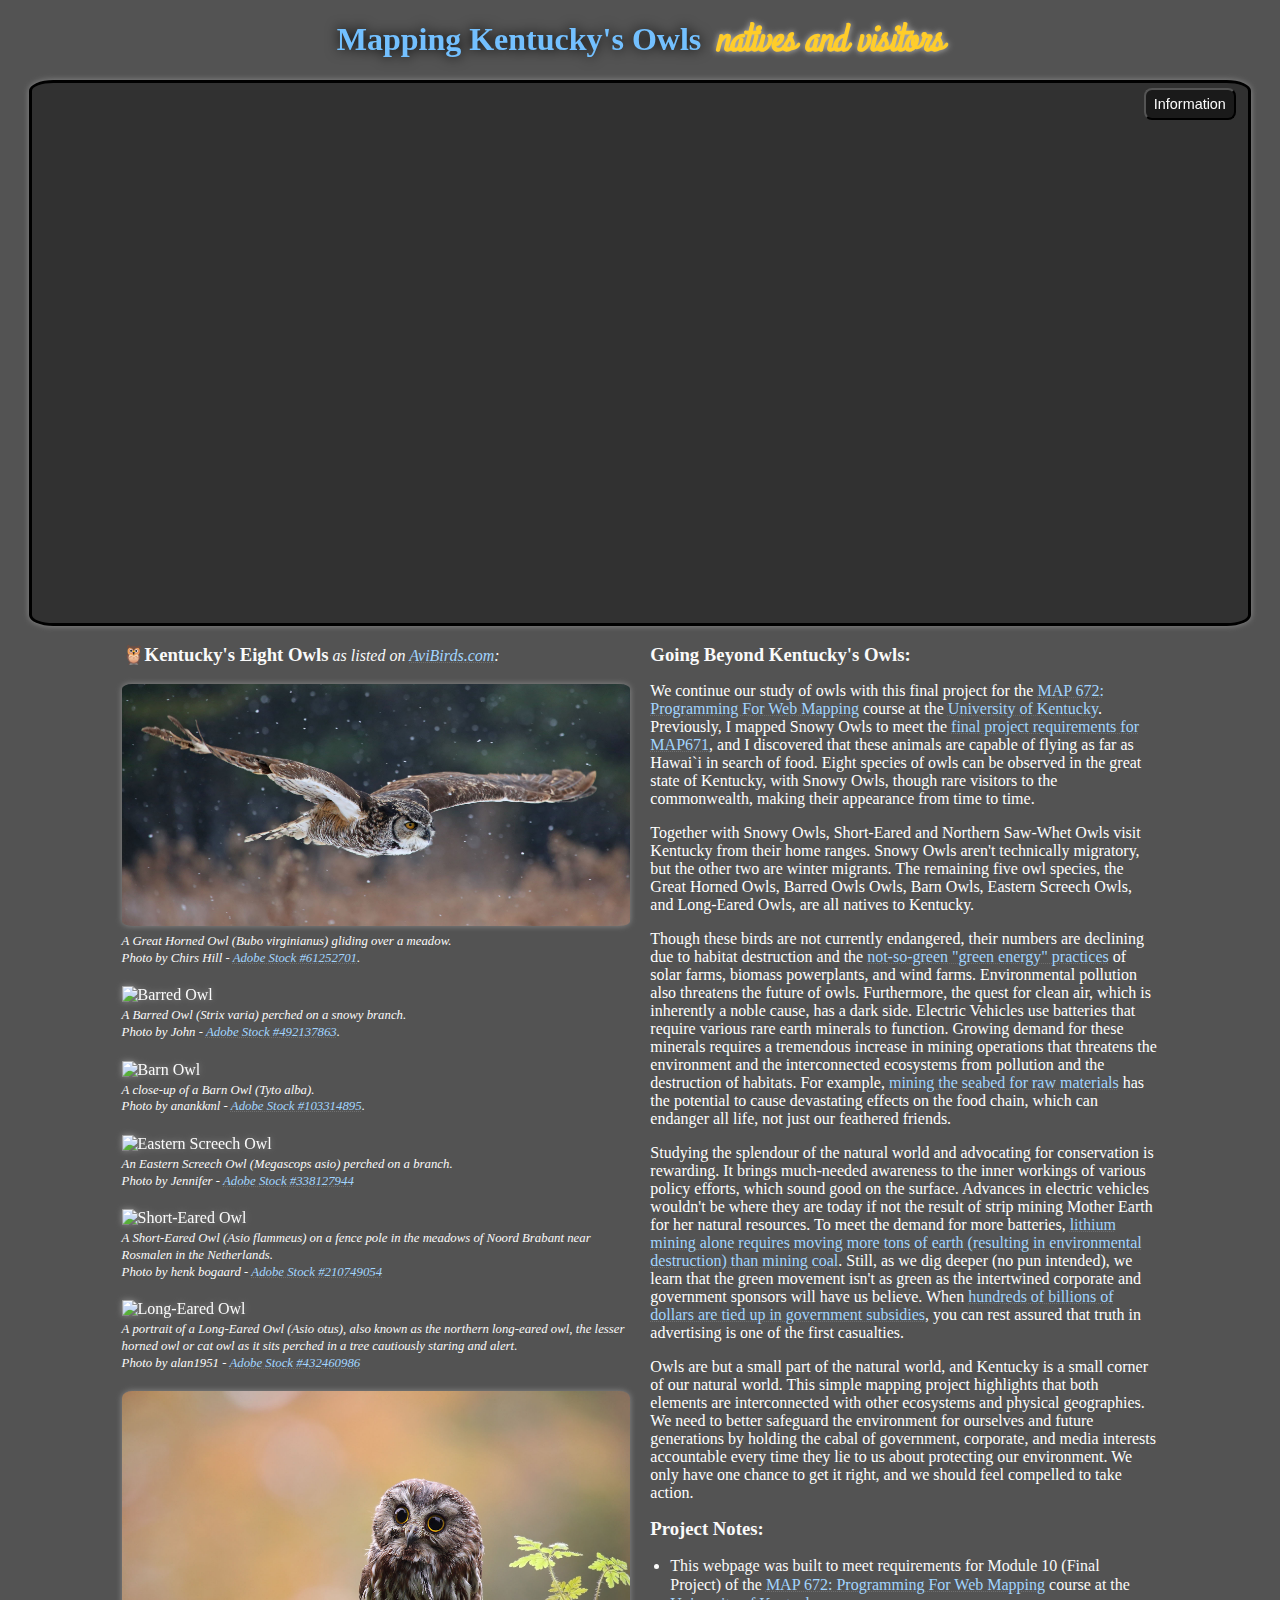
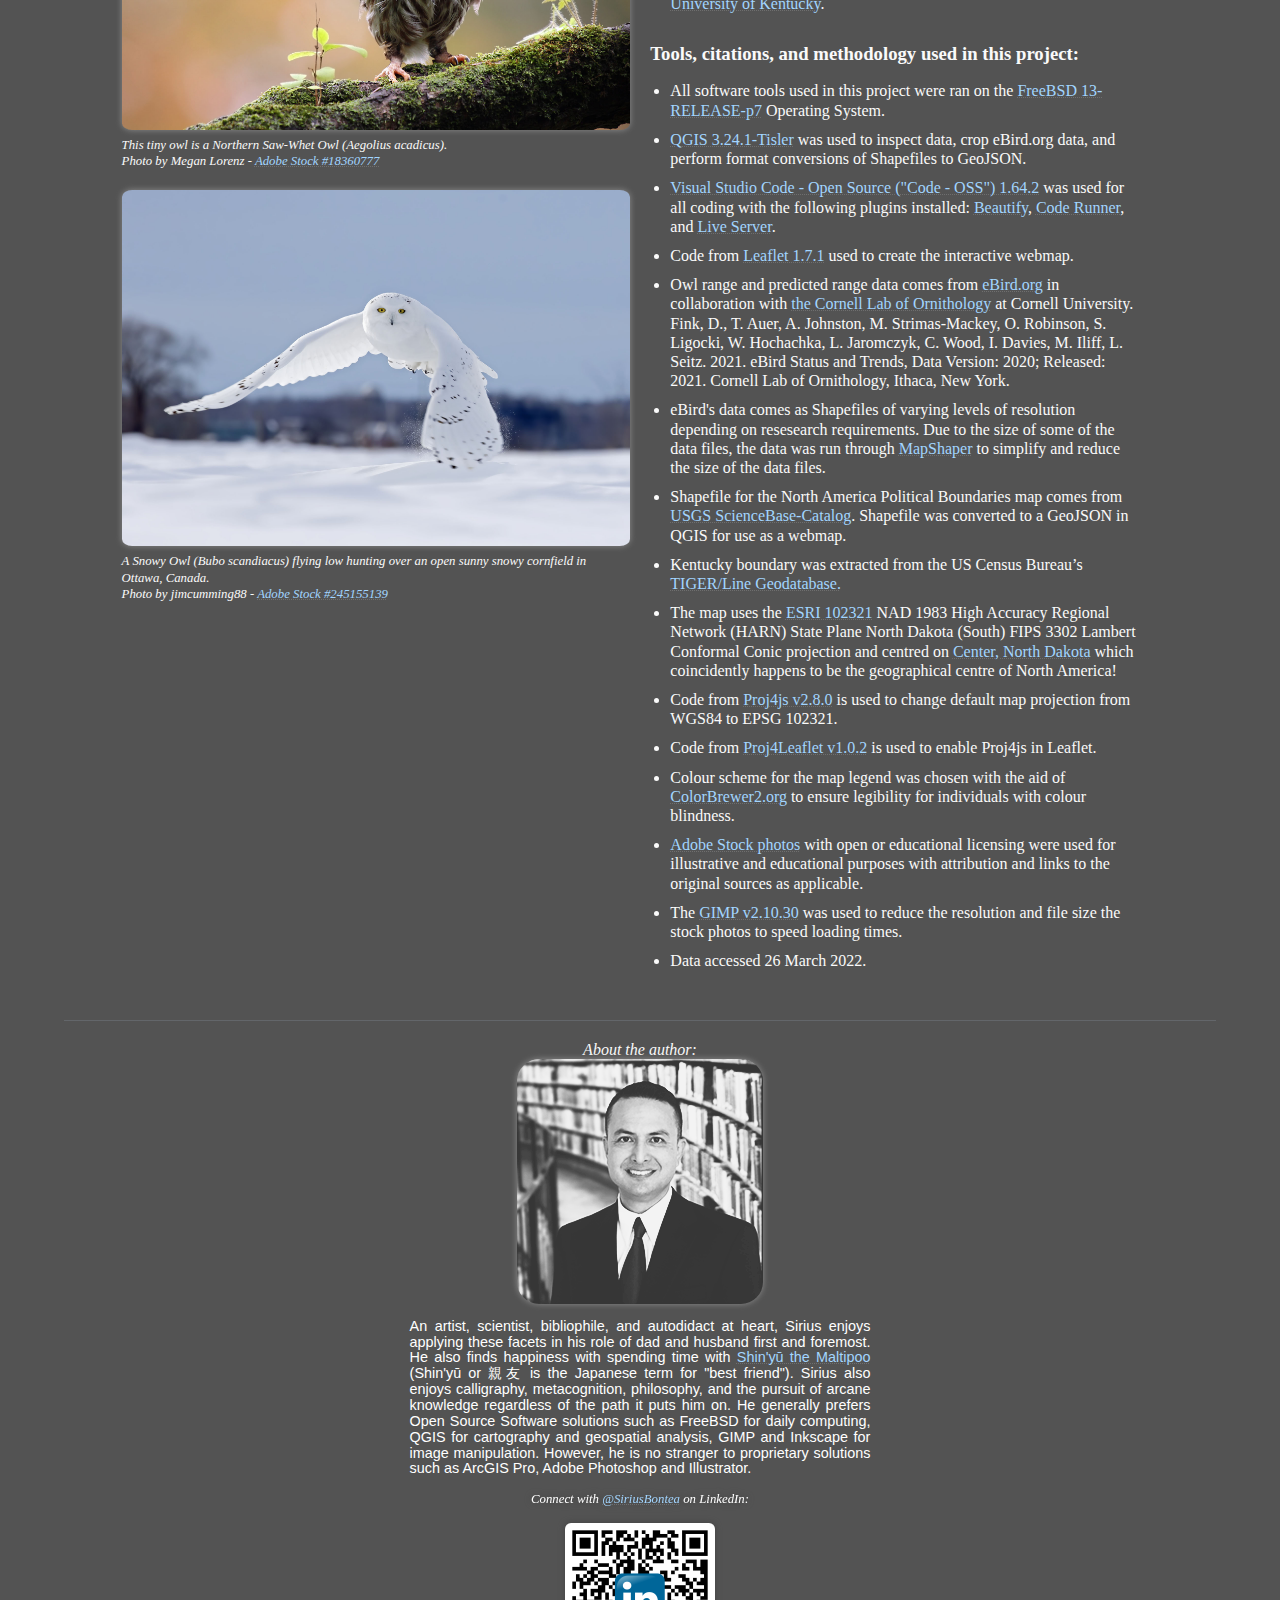
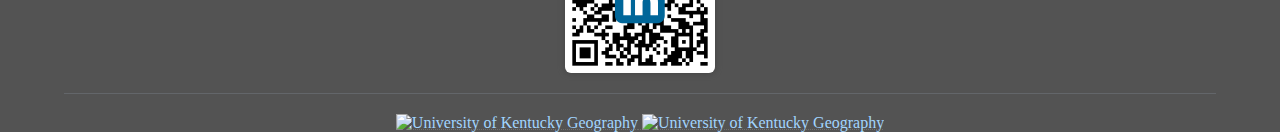
==== commit e83d4ef2: "minor edits" ====
--- a/index.html
+++ b/index.html
@@ -5,7 +5,7 @@
   <meta charset=utf-8 />
   <title>Mapping Kentucky's Owls</title>
   <meta name='viewport' content='initial-scale=1,maximum-scale=1,user-scalable=no' />
-  <link rel='icon' href='https://newmapsplus.github.io/favicon.ico' type='image/x-icon'>
+  <link rel='icon' href='site-data/graphics/Kentucky_Wildcats_logo.svg' type='image/x-icon'>
   <link rel="stylesheet" href="https://cdnjs.cloudflare.com/ajax/libs/normalize/8.0.0/normalize.css">
   <!-- Leaflet v1.7.1 style sheet: -->
   <link rel="stylesheet" href="https://unpkg.com/leaflet@1.7.1/dist/leaflet.css"
@@ -246,8 +246,7 @@
       <br>
     </p>
     <p><a href="https://www.linkedin.com/in/siriusbontea/"><img
-          src="site-data/graphics/SiriusBonteaLinkedInQRcode150px.png" alt="Sirius T. Bontea @ LinkedIn" id="linkedin"
-          class="center"></a>
+          src="site-data/graphics/SiriusBonteaLinkedInQRcode150px.png" alt="Sirius T. Bontea @ LinkedIn" id="linkedin" class="linkedin"></a>
     </p>
     </div>
 
--- a/site-data/site.css
+++ b/site-data/site.css
@@ -288,6 +288,14 @@
 
 }
 
+.image-glow a:hover {
+  width: auto;
+  display: block;
+  margin-left: auto;
+  margin-right: auto;
+  filter: drop-shadow(0rem 0rem .2rem #ffffff);
+}
+
 #avatar {
   border-radius: 9%;
   font-size: .8em;
@@ -329,7 +337,12 @@
   width: auto;
   font-size: .8em;
   text-align: center;
-  filter: drop-shadow(0rem 0rem .2rem #8b8b8b);
+  filter: drop-shadow(0rem 0rem .2rem #414141);
+}
+
+#linkedin a:hover img {
+  display: block;
+  filter: drop-shadow(0rem 0rem .2rem #ffffff);
 }
 
 .center {
@@ -395,7 +408,7 @@
 @media screen and (max-width: 900px) {
 
   .first-column,
-  .second-column {
+  .column {
     width: 100%;
   }
 }
@@ -442,7 +455,7 @@
 */
   bottom: -10px;
   /* If too much is included, enable scroll */
-  /* overflow: scroll; */
+  overflow: scroll;
 }
 
 #footer div {
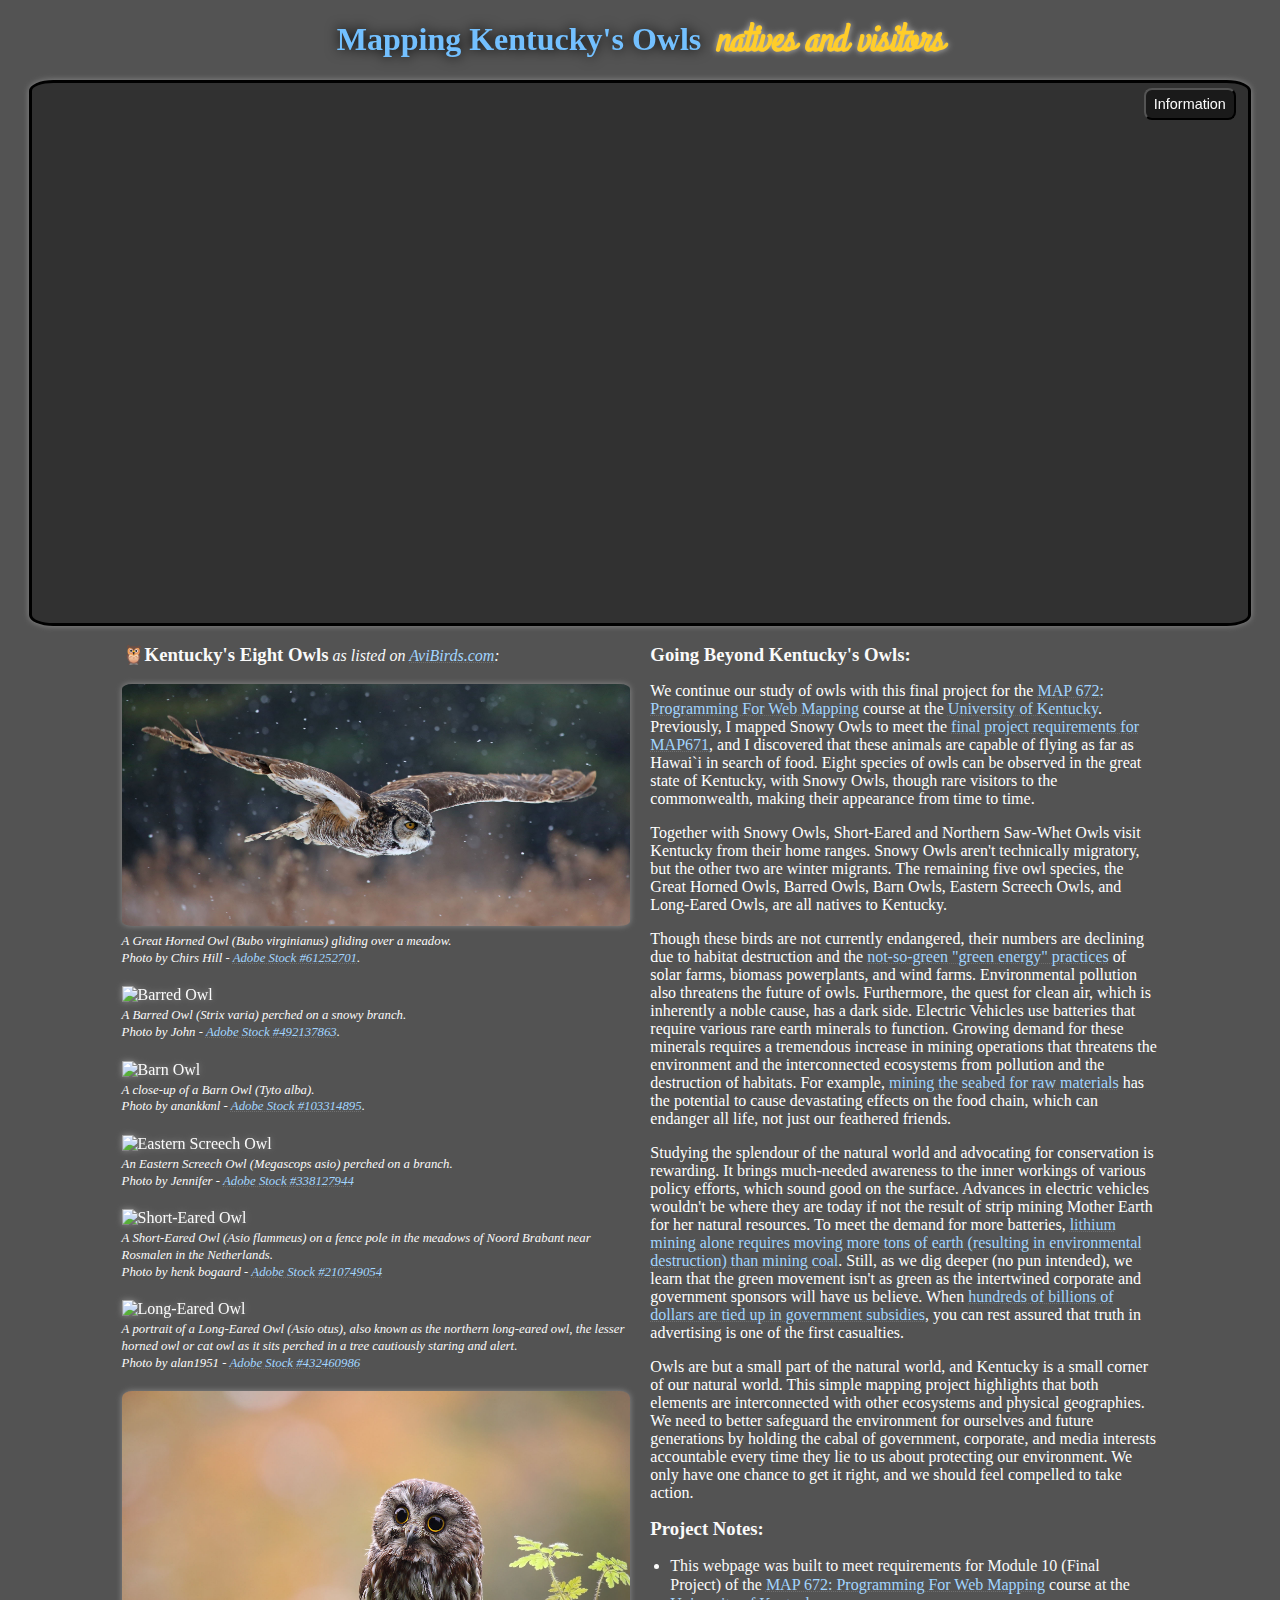
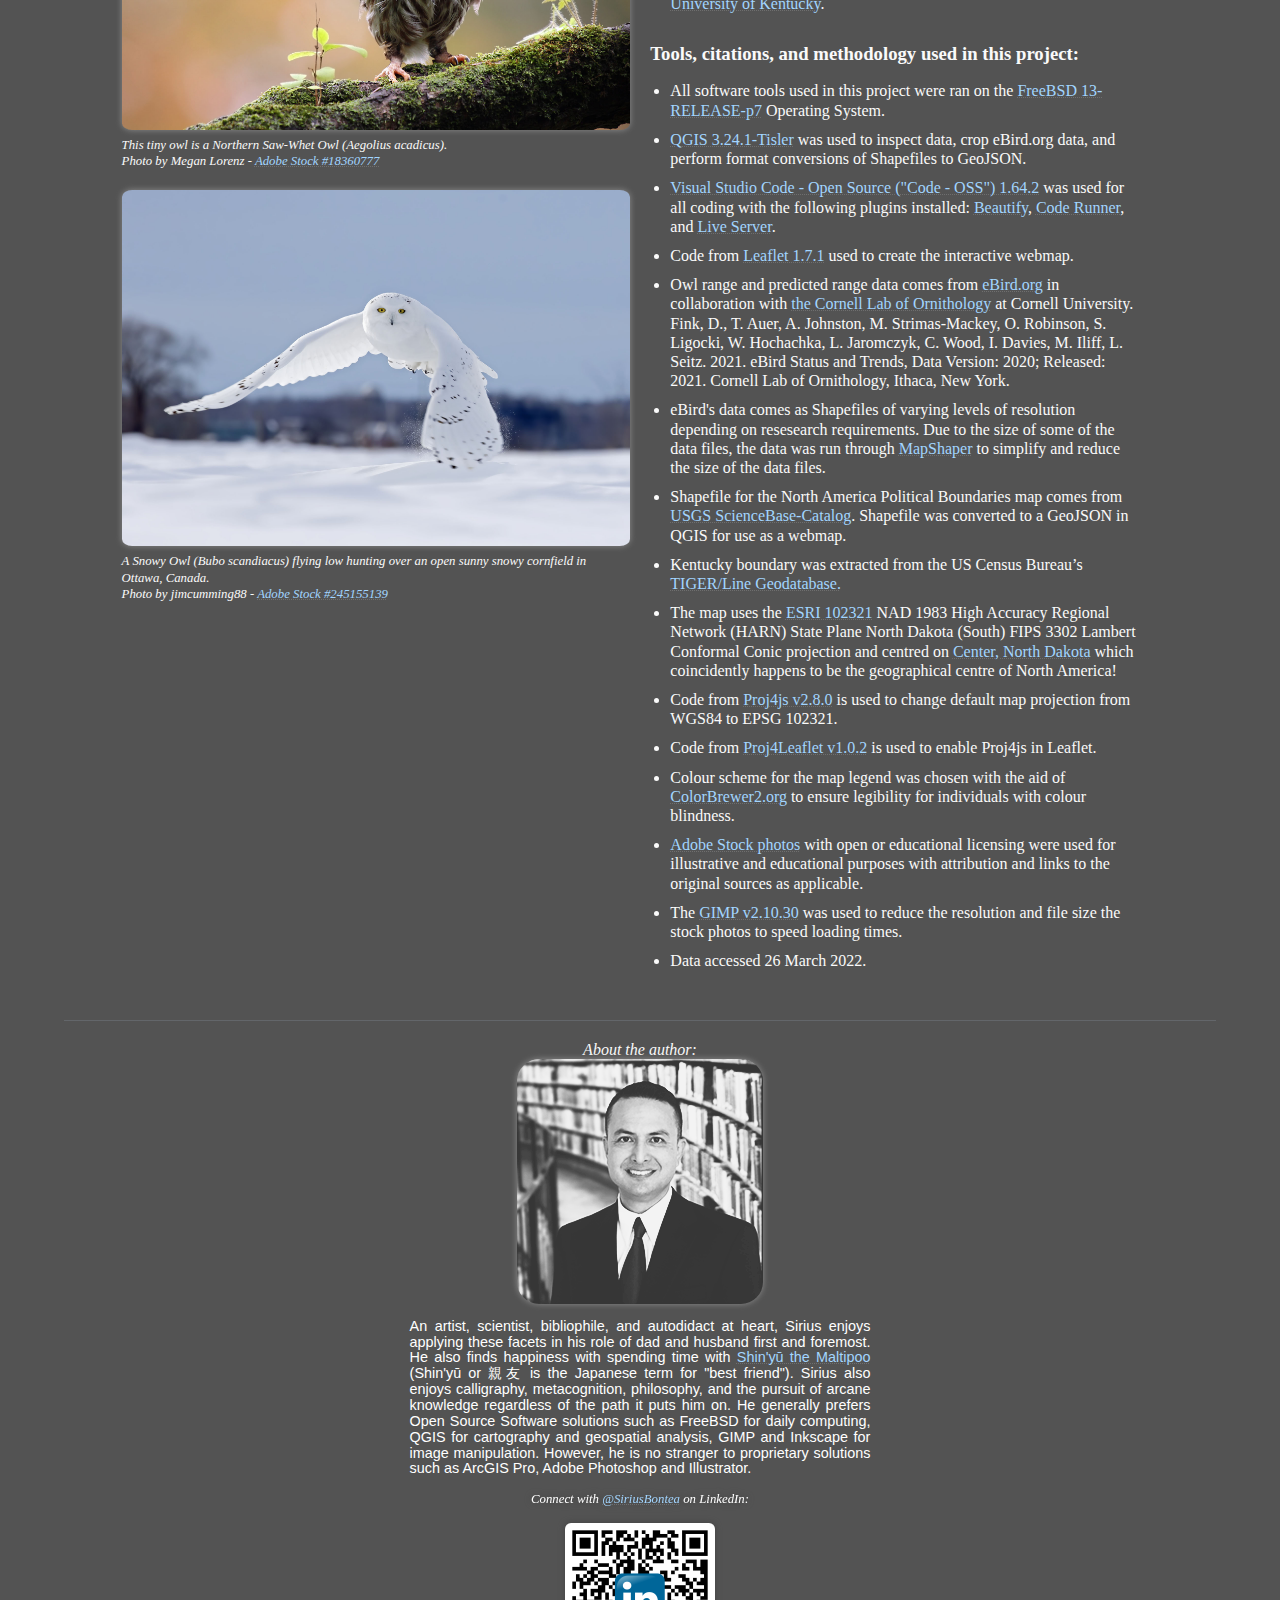
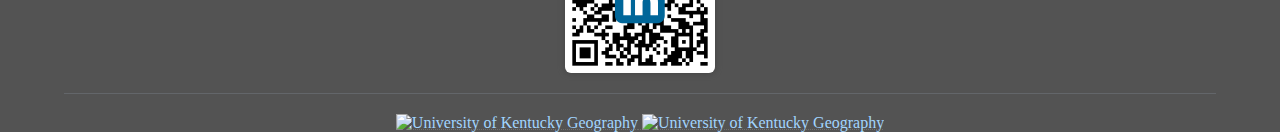
==== commit 5f0ab799: "final final edits. (Thanks, Boyd!)" ====
--- a/index.html
+++ b/index.html
@@ -122,7 +122,7 @@
             visitors to the commonwealth, making their appearance from time to time.</p>
           <p>Together with Snowy Owls, Short-Eared and Northern Saw-Whet Owls visit Kentucky from their home ranges.
             Snowy Owls aren't technically migratory, but the other two are winter migrants. The remaining five owl
-            species, the Great Horned Owls, Barred Owls Owls, Barn Owls, Eastern Screech Owls, and Long-Eared Owls, are
+            species, the Great Horned Owls, Barred Owls, Barn Owls, Eastern Screech Owls, and Long-Eared Owls, are
             all natives to Kentucky.</p>
           <p>Though these birds are not currently endangered, their numbers are declining due to habitat destruction and
             the <a href="https://siriusbontea.github.io/electrical-power/index.html">not-so-green "green energy"
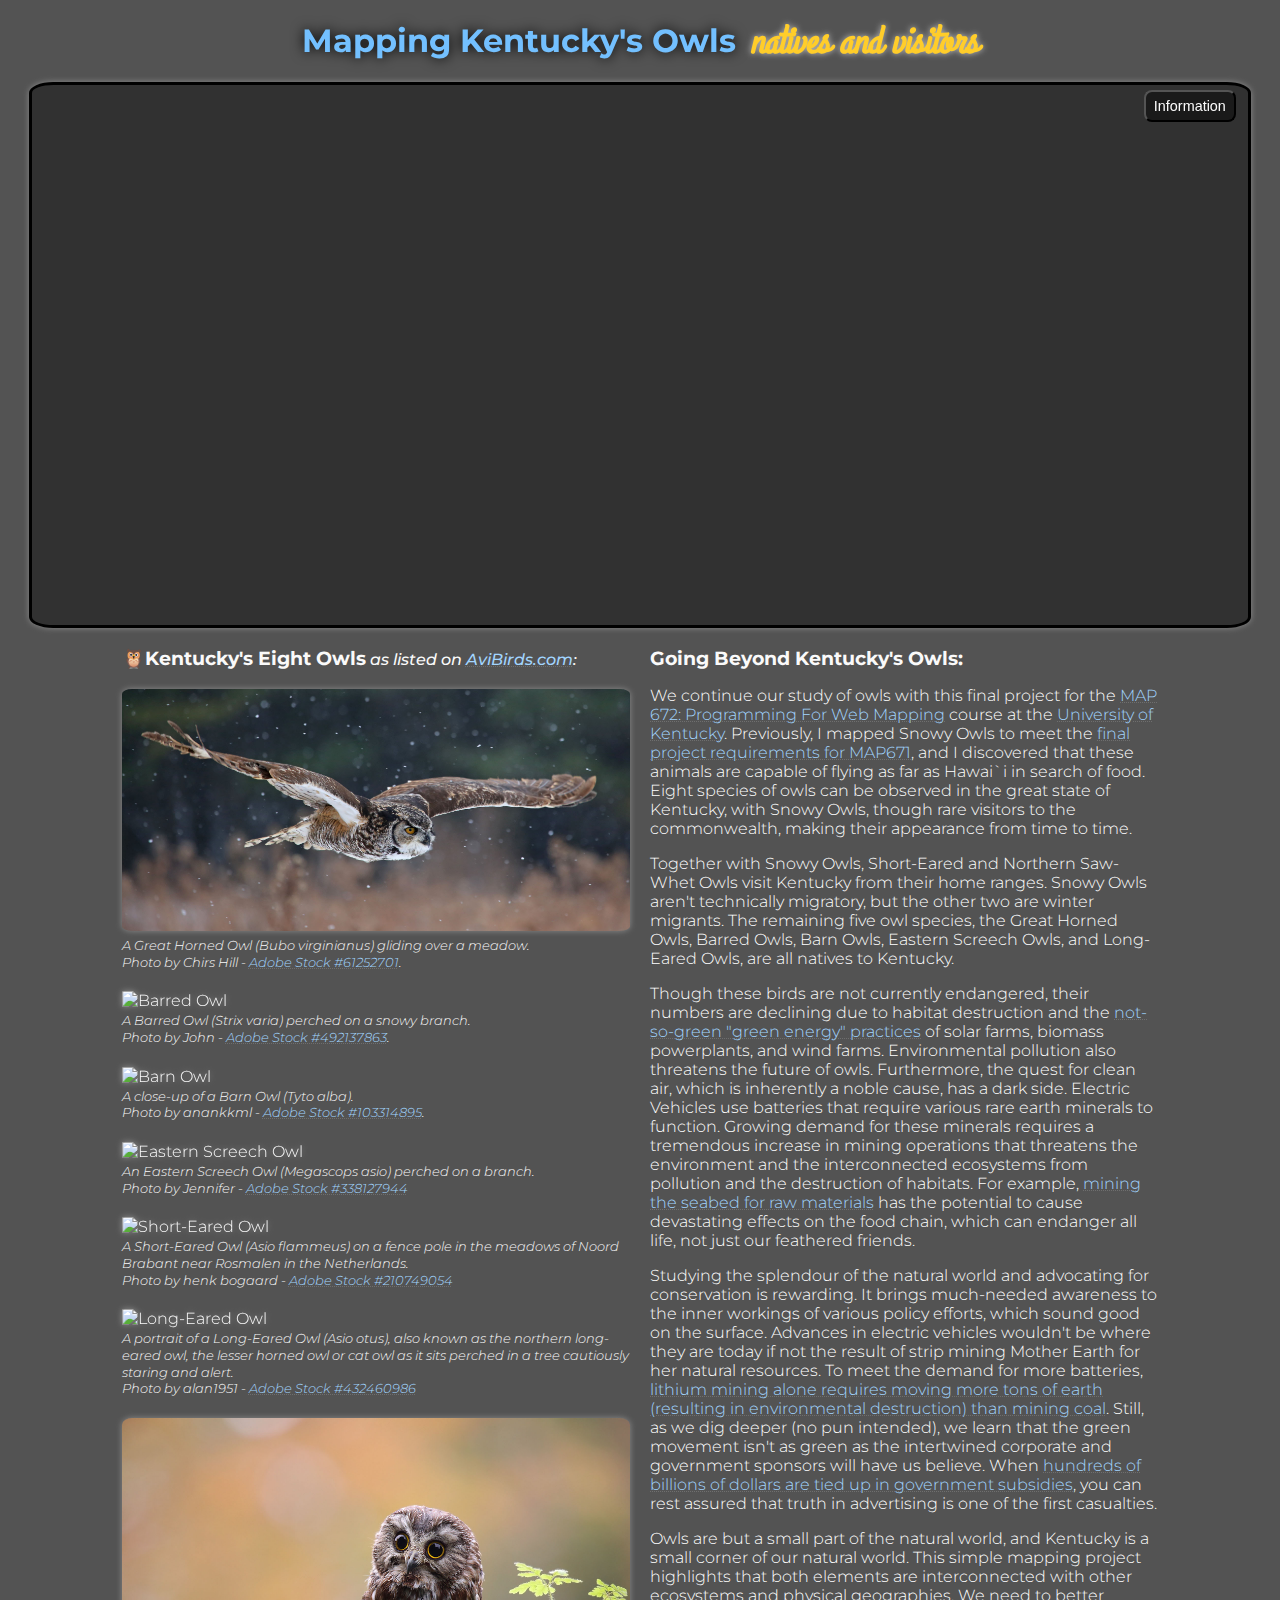
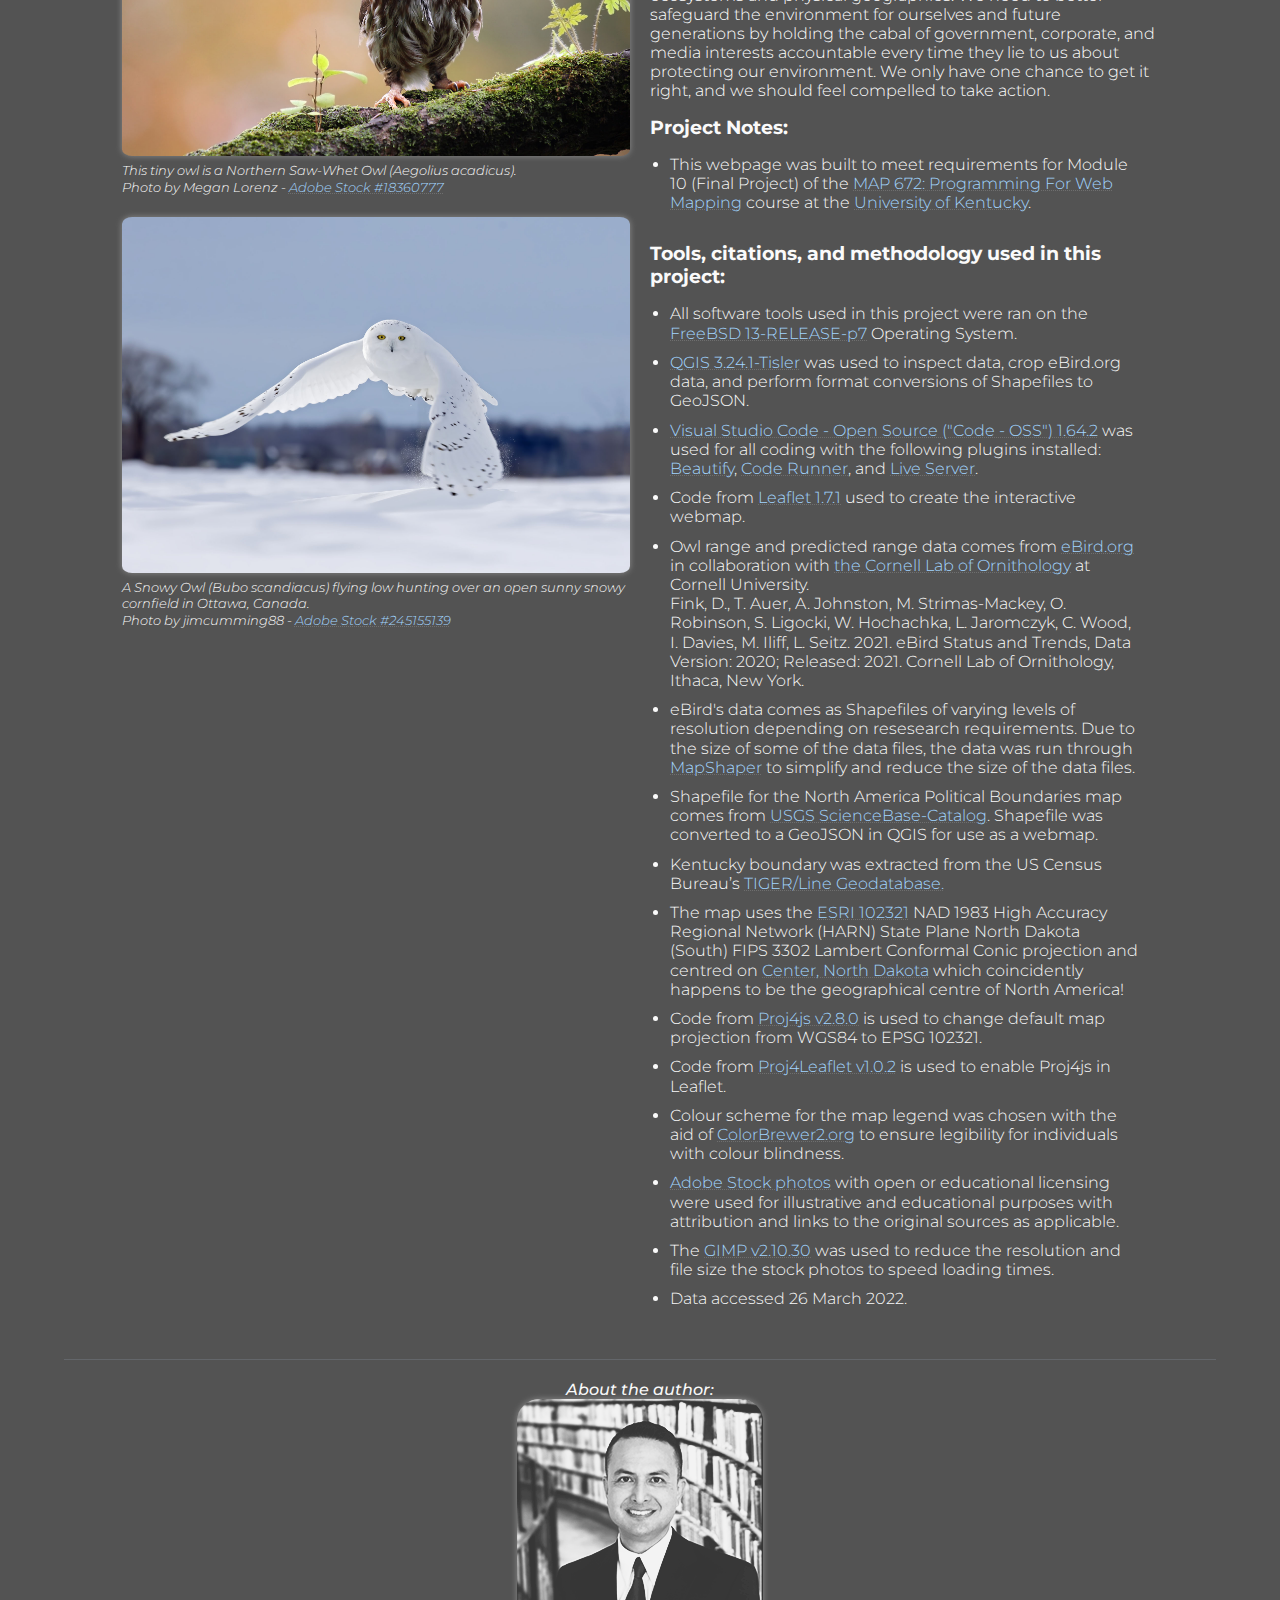
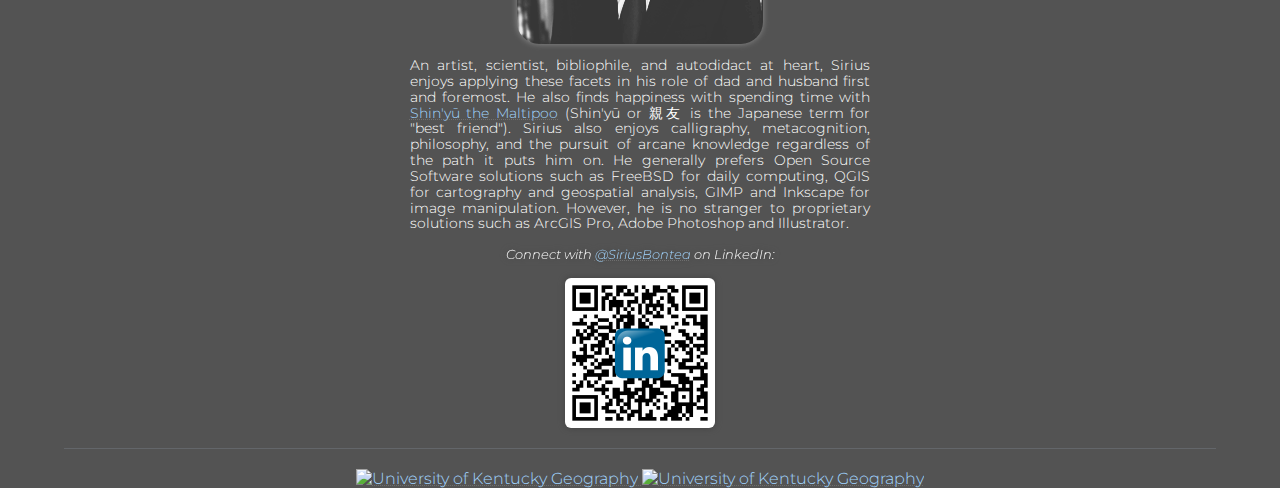
==== commit 505993dc: "fixed the font css" ====
--- a/index.html
+++ b/index.html
@@ -16,7 +16,7 @@
   <link rel="preconnect" href="https://fonts.gstatic.com" crossorigin>
   <link href="https://fonts.googleapis.com/css2?family=Grand+Hotel&display=swap" rel="stylesheet">
   <link href="https://fonts.googleapis.com/css?family=Lato:300,400,700" rel="stylesheet">
-  <link rel="stylesheet" href="/css/montserrat.css">
+  <link href="https://fonts.googleapis.com/css2?family=Montserrat:wght@300&display=swap" rel="stylesheet"> 
   <!-- CSS for this page: -->
   <link href="site-data/site.css" rel="stylesheet">
   <style>
--- a/site-data/site.css
+++ b/site-data/site.css
@@ -11,7 +11,7 @@
   margin: 0;
   padding: 0;
   background: #535353;
-  font-family: "Montserrat";
+  font-family: "Montserrat", sans-serif;
   font-size: 100%;
   font-weight: 300;
   color: #fafafa;
@@ -22,7 +22,7 @@
 section {
   /* padding: 6px 10%; */
   margin: 0 auto;
-  width: 90%
+  width: 90%;
 }
 
 h1 {
@@ -30,17 +30,17 @@
   margin-right: auto 30px auto auto;
   color: #73c0ff;
   font-weight: 700;
-  filter: drop-shadow(0rem 0rem .4rem #000000);
+  filter: drop-shadow(0rem 0rem 0.4rem #000000);
 }
 
 h2 {
   display: inline-block;
   margin: auto auto auto 10px;
   color: #ffcd2a;
-  font-family: 'Grand Hotel', cursive;
+  font-family: "Grand Hotel", cursive;
   font-style: italic;
   font-size: 2.5em;
-  filter: drop-shadow(0rem 0rem .2rem #c0c0c0);
+  filter: drop-shadow(0rem 0rem 0.2rem #c0c0c0);
 }
 
 h3 {
@@ -63,13 +63,13 @@
 
 a {
   color: #a2d5ff;
-  text-decoration: .1px underline dotted #6e6e6e;
+  text-decoration: 0.1px underline dotted #6e6e6e;
 }
 
 a:hover {
   text-decoration: underline;
   color: #ffee00;
-  filter: drop-shadow(0rem 0rem .4rem #ffffff);
+  filter: drop-shadow(0rem 0rem 0.4rem #ffffff);
 }
 
 ul {
@@ -81,7 +81,7 @@
   width: auto;
   align-content: center;
   border-radius: 3%;
-  filter: drop-shadow(0rem 0rem .2rem #8b8b8b);
+  filter: drop-shadow(0rem 0rem 0.2rem #8b8b8b);
 }
 
 #map {
@@ -91,8 +91,7 @@
   margin: none;
   border-radius: 2%;
   border: 3px solid #000000;
-  filter: drop-shadow(0rem 0rem .2rem #8b8b8b);
-
+  filter: drop-shadow(0rem 0rem 0.2rem #8b8b8b);
 }
 
 .legend {
@@ -118,111 +117,111 @@
 }
 
 .legend label {
-  font-family: 'Prompt', sans-serif;
+  font-family: "Prompt", sans-serif;
   font-size: 1em;
   font-weight: 600;
-  filter: drop-shadow(0rem 0rem .4rem #ffffff);
+  filter: drop-shadow(0rem 0rem 0.4rem #ffffff);
 }
 
 .legend label:after {
-  content: '';
+  content: "";
   display: block;
   clear: both;
 }
 
 .greatHornedOwl-tooltip {
-  font-family: 'Lato';
+  font-family: "Lato";
   font-weight: bold;
   color: #8dd3c7;
   border: 2px solid #8dd3c7;
   font-size: 1.4em;
   border-radius: 20px;
   background-color: rgba(0, 61, 85, 0.308);
-  filter: drop-shadow(0rem 0rem .1rem #000000);
+  filter: drop-shadow(0rem 0rem 0.1rem #000000);
   text-shadow: rgb(0, 0, 0) 0rem 0rem 2px;
 }
 
 .barredOwl-tooltip {
-  font-family: 'Lato';
+  font-family: "Lato";
   font-weight: bold;
   color: #ffffb3;
   border: 2px solid #ffffb3;
   font-size: 1.4em;
   border-radius: 20px;
   background-color: rgba(0, 61, 85, 0.308);
-  filter: drop-shadow(0rem 0rem .1rem #000000);
+  filter: drop-shadow(0rem 0rem 0.1rem #000000);
   text-shadow: rgb(0, 0, 0) 0rem 0rem 2px;
 }
 
 .barnOwl-tooltip {
-  font-family: 'Lato';
+  font-family: "Lato";
   font-weight: bold;
   color: #bebada;
   border: 2px solid #bebada;
   font-size: 1.4em;
   border-radius: 20px;
   background-color: rgba(0, 61, 85, 0.308);
-  filter: drop-shadow(0rem 0rem .1rem #000000);
+  filter: drop-shadow(0rem 0rem 0.1rem #000000);
   text-shadow: rgb(0, 0, 0) 0rem 0rem 2px;
 }
 
 .easternScreechOwl-tooltip {
-  font-family: 'Lato';
+  font-family: "Lato";
   font-weight: bold;
   color: #fb8072;
   border: 2px solid #fb8072;
   font-size: 1.4em;
   border-radius: 20px;
   background-color: #003d554f;
-  filter: drop-shadow(0rem 0rem .1rem #000000);
+  filter: drop-shadow(0rem 0rem 0.1rem #000000);
   text-shadow: rgb(0, 0, 0) 0rem 0rem 2px;
 }
 
 .shortEaredOwl-tooltip {
-  font-family: 'Lato';
+  font-family: "Lato";
   font-weight: bold;
   color: #80b1d3;
   border: 2px solid #80b1d3;
   font-size: 1.4em;
   border-radius: 20px;
   background-color: #003d554f;
-  filter: drop-shadow(0rem 0rem .1rem #000000);
+  filter: drop-shadow(0rem 0rem 0.1rem #000000);
   text-shadow: rgb(0, 0, 0) 0rem 0rem 2px;
 }
 
 .longEaredOwl-tooltip {
-  font-family: 'Lato';
+  font-family: "Lato";
   font-weight: bold;
   color: #fdb462;
   border: 2px solid #fdb462;
   font-size: 1.4em;
   border-radius: 20px;
   background-color: #003d554f;
-  filter: drop-shadow(0rem 0rem .1rem #000000);
+  filter: drop-shadow(0rem 0rem 0.1rem #000000);
   text-shadow: rgb(0, 0, 0) 0rem 0rem 2px;
 }
 
 .northernSawWhetOwl-tooltip {
-  font-family: 'Lato';
+  font-family: "Lato";
   font-weight: bold;
   color: #b3de69;
   border: 2px solid #b3de69;
   font-size: 1.4em;
   border-radius: 20px;
   background-color: #003d554f;
-  filter: drop-shadow(0rem 0rem .1rem #000000);
+  filter: drop-shadow(0rem 0rem 0.1rem #000000);
   text-shadow: rgb(0, 0, 0) 0rem 0rem 2px;
 }
 
 .snowyOwl-tooltip {
-  font-family: 'Lato';
+  font-family: "Lato";
   font-weight: bold;
   color: #fccde5;
   border: 2px solid #fccde5;
   font-size: 1.4em;
   border-radius: 20px;
   background-color: #003d554f;
-  filter: drop-shadow(0rem 0rem .1rem #000000);
+  filter: drop-shadow(0rem 0rem 0.1rem #000000);
   text-shadow: rgb(0, 0, 0) 0rem 0rem 2px;
 }
 
@@ -245,10 +244,10 @@
 }
 
 .blue-tooltip {
-  font-family: 'Grand Hotel';
+  font-family: "Grand Hotel";
   font-style: italic;
   border-radius: 20%;
-  color: #0033a0;  
+  color: #0033a0;
   font-size: 2em;
   background-color: #ffffff3b;
   border: 2px solid #63666a48;
@@ -263,7 +262,6 @@
   border-right-color: #63666a;
 }
 
-
 .translucent-popup .leaflet-popup-tip {
   background: #ffee00a2;
   border: none;
@@ -277,7 +275,7 @@
 }
 
 li {
-  margin: 10px 0
+  margin: 10px 0;
 }
 
 hr {
@@ -285,7 +283,6 @@
   border: 0;
   height: 1px;
   background: #63666a;
-
 }
 
 .image-glow a:hover {
@@ -293,13 +290,13 @@
   display: block;
   margin-left: auto;
   margin-right: auto;
-  filter: drop-shadow(0rem 0rem .2rem #ffffff);
+  filter: drop-shadow(0rem 0rem 0.2rem #ffffff);
 }
 
 #avatar {
   border-radius: 9%;
-  font-size: .8em;
-  filter: drop-shadow(0rem 0rem .2rem #8b8b8b);
+  font-size: 0.8em;
+  filter: drop-shadow(0rem 0rem 0.2rem #8b8b8b);
 }
 
 #bio {
@@ -311,7 +308,6 @@
   align-items: center;
   align-content: center;
   line-height: 1.1em;
-
 }
 
 #bio img {
@@ -335,14 +331,14 @@
   margin-right: auto;
   border-radius: 4%;
   width: auto;
-  font-size: .8em;
+  font-size: 0.8em;
   text-align: center;
-  filter: drop-shadow(0rem 0rem .2rem #414141);
+  filter: drop-shadow(0rem 0rem 0.2rem #414141);
 }
 
 #linkedin a:hover img {
   display: block;
-  filter: drop-shadow(0rem 0rem .2rem #ffffff);
+  filter: drop-shadow(0rem 0rem 0.2rem #ffffff);
 }
 
 .center {
@@ -352,7 +348,6 @@
   text-align: center;
   width: auto;
 }
-
 
 .linkbox {
   margin: 3px 0 20px 0;
@@ -382,7 +377,7 @@
 .max-image-width {
   width: 100%;
   border-radius: 2%;
-  filter: drop-shadow(0rem 0rem .2rem #8b8b8b);
+  filter: drop-shadow(0rem 0rem 0.2rem #8b8b8b);
 }
 
 /* Use float property to make two-column layout */
@@ -406,7 +401,6 @@
 
 /* When browser is 900px wide or less */
 @media screen and (max-width: 900px) {
-
   .first-column,
   .column {
     width: 100%;
@@ -427,7 +421,7 @@
   color: #fafafa;
   /* box-shadow: 0 0 15px rgba(0, 0, 0, 0.548); */
   border-radius: 8px;
-    padding: 1;
+  padding: 1;
   font-size: 0.9em;
   font-weight: bolder;
   /* Position is fixed next to the zoom bar */
@@ -465,32 +459,32 @@
 #footer h1 {
   font-size: 1.3em;
   color: #a2d5ff;
-  font-family: "Montserrat";
+  font-family: "Montserrat", sans-serif;
   margin: 0 0 0 0;
 }
 
 #footer p {
   font-size: 1.2em;
   color: #fafafa;
-  font-family: "Montserrat";
+  font-family: "Montserrat", sans-serif;
   padding-top: 1%;
   padding-left: 5%;
 }
 
 #footer a {
   color: #a2d5ff;
-  text-decoration: .1px underline dotted #6e6e6e;
+  text-decoration: 0.1px underline dotted #6e6e6e;
 }
 
 #footer a:hover {
   text-decoration: underline;
   color: #ffee00;
-  filter: drop-shadow(0rem 0rem .4rem #ffffff);
+  filter: drop-shadow(0rem 0rem 0.4rem #ffffff);
 }
 
 .footer-img {
   float: right;
   height: 10vh;
   margin-left: 5%;
-  filter: drop-shadow(0px 0px 4px rgb(255, 255, 255))
-}+  filter: drop-shadow(0px 0px 4px rgb(255, 255, 255));
+}
